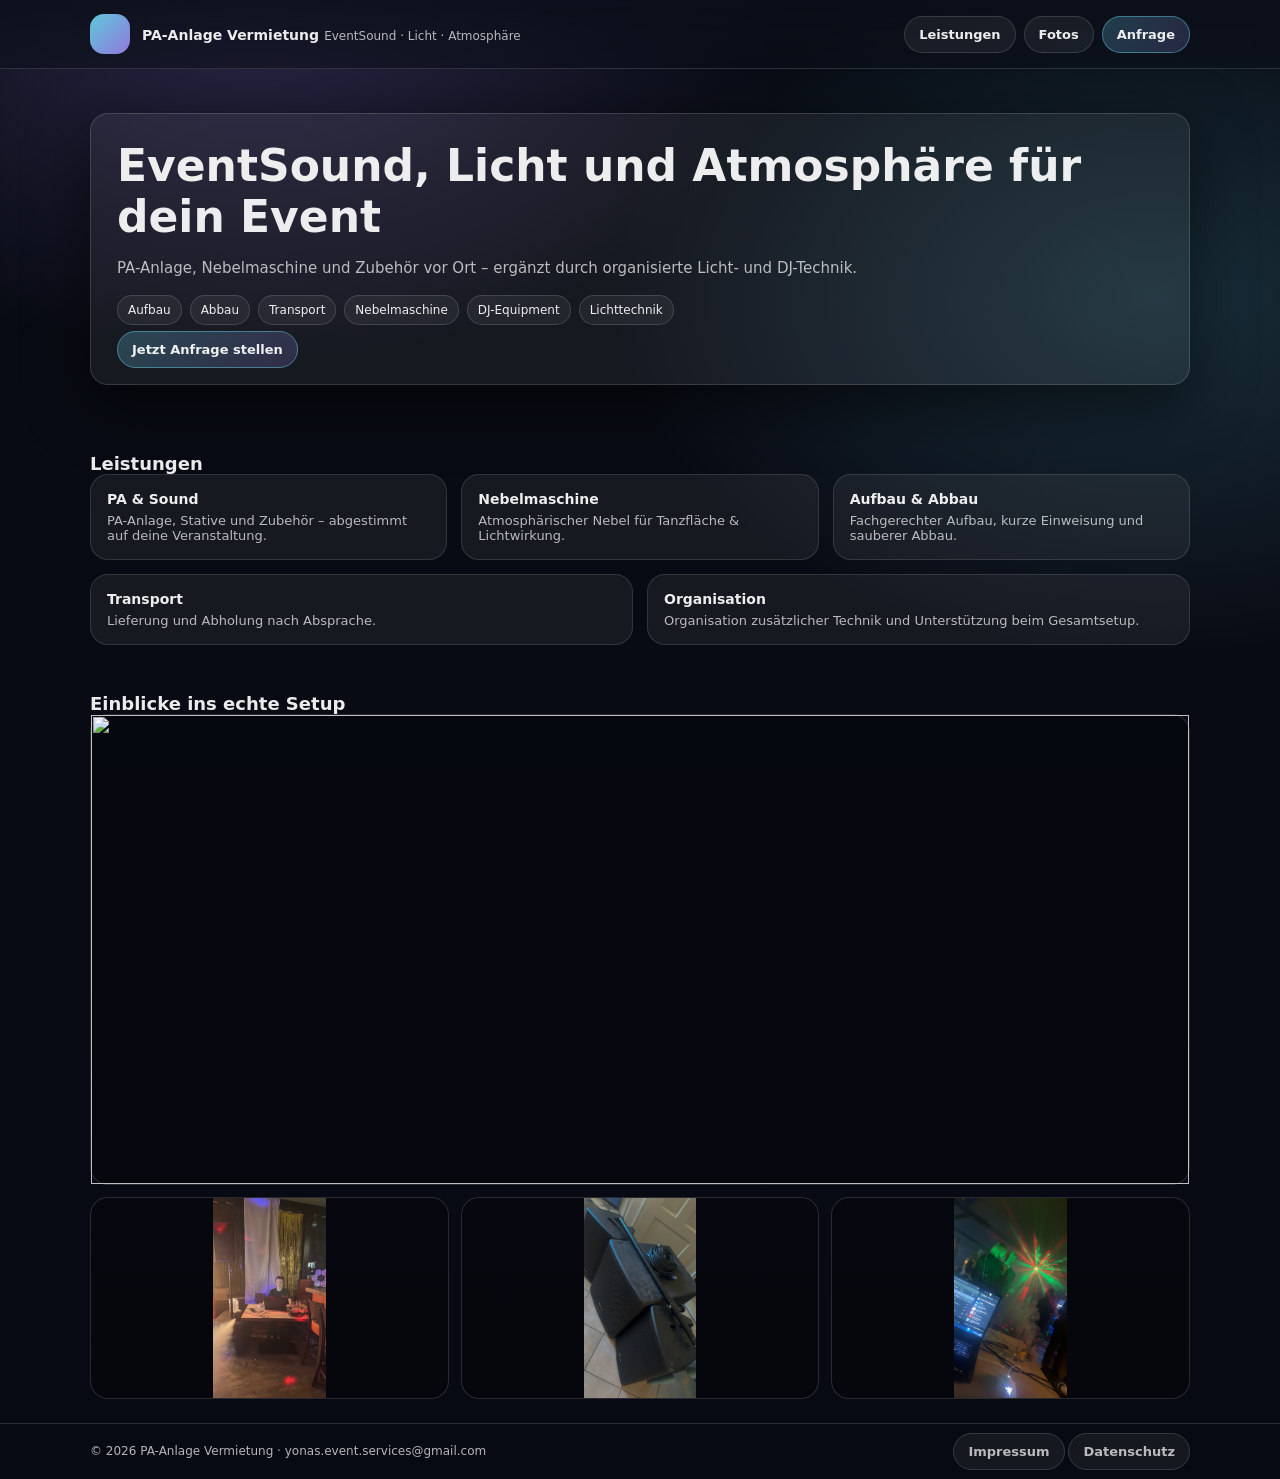
==== index.html @ 24d3dfc4 "Update index.html" ====
<!doctype html>
<html lang="de">
<head>
  <meta charset="utf-8" />
  <meta name="viewport" content="width=device-width,initial-scale=1" />
  <title>PA-Anlage Vermietung – EventSound, Licht & Atmosphäre</title>
  <meta name="description" content="EventSound, Licht und Atmosphäre für dein Event – PA-Anlage, Nebelmaschine und organisierte Eventtechnik." />

  <style>
    :root{
      --bg:#0b0f19;
      --card:rgba(255,255,255,.06);
      --line:rgba(255,255,255,.14);
      --text:rgba(255,255,255,.92);
      --muted:rgba(255,255,255,.70);
      --shadow:0 18px 60px rgba(0,0,0,.55);
      --radius:18px;
      --max:1100px;
      --accent1: rgba(110,231,255,.85);
      --accent2: rgba(167,139,250,.85);
    }

    *{box-sizing:border-box}
    body{
      margin:0;
      font-family:system-ui,-apple-system,Segoe UI,Roboto,Arial,sans-serif;
      color:var(--text);
      background:
        radial-gradient(900px 600px at 20% 0%, rgba(167,139,250,0.22), transparent 60%),
        radial-gradient(900px 600px at 90% 20%, rgba(110,231,255,0.16), transparent 60%),
        linear-gradient(180deg,#070a12 0%,#090b14 45%,#070a12 100%);
    }

    a{text-decoration:none;color:inherit}
    .container{width:min(var(--max),calc(100% - 32px));margin:0 auto;}

    /* Topbar */
    .topbar{
      position:sticky;top:0;z-index:10;
      backdrop-filter:blur(12px);
      background:linear-gradient(180deg, rgba(11,15,25,.85), rgba(11,15,25,.55));
      border-bottom:1px solid var(--line);
    }
    .topbar-inner{
      display:flex;justify-content:space-between;align-items:center;
      padding:14px 0;gap:14px;flex-wrap:wrap;
    }
    .brand{display:flex;gap:12px;align-items:center;}
    .logo{
      width:40px;height:40px;border-radius:14px;
      background:linear-gradient(135deg,var(--accent1),var(--accent2));
    }
    .brand-text strong{font-size:14px}
    .brand-text span{font-size:12px;color:var(--muted)}

    .nav{display:flex;gap:8px;flex-wrap:wrap;}
    .btn{
      border:1px solid rgba(255,255,255,.14);
      background:rgba(255,255,255,.06);
      padding:10px 14px;
      border-radius:999px;
      font-size:13px;
      font-weight:700;
      cursor:pointer;
    }
    .btn.primary{
      border-color:rgba(110,231,255,.4);
      background:linear-gradient(135deg, rgba(110,231,255,.22), rgba(167,139,250,.18));
    }

    .card{
      background:var(--card);
      border:1px solid var(--line);
      border-radius:var(--radius);
      box-shadow:var(--shadow);
    }

    main{padding:44px 0}
    .hero-main{position:relative;padding:26px;overflow:hidden;}
    .hero-bg{
      position:absolute;inset:0;
      background:
        linear-gradient(180deg, rgba(11,15,25,.9), rgba(11,15,25,.6)),
        url("OBE1932C-0DE1-4BE8-8DF1-8DE4AC5A457.png");
      background-size:cover;
      background-position:center;
    }
    .hero-main > *{position:relative}

    h1{margin:0 0 10px;font-size:clamp(28px,4vw,44px)}
    .lead{color:var(--muted);font-size:15px;line-height:1.5}

    .pills{display:flex;gap:8px;flex-wrap:wrap;margin:14px 0}
    .pill{
      font-size:12px;
      padding:7px 10px;
      border-radius:999px;
      border:1px solid rgba(255,255,255,.14);
      background:rgba(255,255,255,.06);
    }

    section{padding:24px 0}
    .section-title h2{margin:0;font-size:18px}

    .grid{display:grid;grid-template-columns:repeat(12,1fr);gap:14px}
    .col-4{grid-column:span 4}
    .col-6{grid-column:span 6}
    @media(max-width:900px){.col-4,.col-6{grid-column:span 12}}

    .feature{
      padding:16px;
      border-radius:var(--radius);
      border:1px solid rgba(255,255,255,.12);
      background:rgba(255,255,255,.06);
    }
    .feature h3{margin:0 0 6px;font-size:14px}
    .feature p{margin:0;color:var(--muted);font-size:13px}

    /* Galerie */
    .gallery{display:grid;grid-template-columns:repeat(12,1fr);gap:12px}
    .g-hero{grid-column:span 12}
    .g-small{grid-column:span 4}
    @media(max-width:900px){.g-hero,.g-small{grid-column:span 12}}

    .img-frame{
      aspect-ratio:16/9;
      background:rgba(0,0,0,.25);
      display:flex;align-items:center;justify-content:center;
      border-radius:var(--radius);
      border:1px solid rgba(255,255,255,.14);
    }
    .g-hero .img-frame{aspect-ratio:21/9}

    img{width:100%;height:100%;object-fit:contain}

    footer{
      border-top:1px solid var(--line);
      padding:20px 0;
      font-size:12px;
      color:var(--muted);
    }
    .foot{
      display:flex;justify-content:space-between;gap:12px;flex-wrap:wrap;
    }
  </style>
</head>

<body>

<div class="topbar">
  <div class="container">
    <div class="topbar-inner">
      <div class="brand">
        <div class="logo"></div>
        <div class="brand-text">
          <strong>PA-Anlage Vermietung</strong>
          <span>EventSound · Licht · Atmosphäre</span>
        </div>
      </div>
      <div class="nav">
        <a class="btn" href="#leistungen">Leistungen</a>
        <a class="btn" href="#bilder">Fotos</a>
        <a class="btn primary" href="anfrage.html">Anfrage</a>
      </div>
    </div>
  </div>
</div>

<main>
  <div class="container">
    <div class="card hero-main">
      <div class="hero-bg"></div>
      <h1>EventSound, Licht und Atmosphäre für dein Event</h1>
      <p class="lead">
        PA-Anlage, Nebelmaschine und Zubehör vor Ort – ergänzt durch organisierte Licht- und DJ-Technik.
      </p>

      <div class="pills">
        <div class="pill">Aufbau</div>
        <div class="pill">Abbau</div>
        <div class="pill">Transport</div>
        <div class="pill">Nebelmaschine</div>
        <div class="pill">DJ-Equipment</div>
        <div class="pill">Lichttechnik</div>
      </div>

      <a class="btn primary" href="anfrage.html">Jetzt Anfrage stellen</a>
    </div>
  </div>
</main>

<section id="leistungen">
  <div class="container">
    <div class="section-title"><h2>Leistungen</h2></div>
    <div class="grid">
      <div class="feature col-4"><h3>PA & Sound</h3><p>PA-Anlage, Stative und Zubehör – abgestimmt auf deine Veranstaltung.</p></div>
      <div class="feature col-4"><h3>Nebelmaschine</h3><p>Atmosphärischer Nebel für Tanzfläche & Lichtwirkung.</p></div>
      <div class="feature col-4"><h3>Aufbau & Abbau</h3><p>Fachgerechter Aufbau, kurze Einweisung und sauberer Abbau.</p></div>
      <div class="feature col-6"><h3>Transport</h3><p>Lieferung und Abholung nach Absprache.</p></div>
      <div class="feature col-6"><h3>Organisation</h3><p>Organisation zusätzlicher Technik und Unterstützung beim Gesamtsetup.</p></div>
    </div>
  </div>
</section>

<section id="bilder">
  <div class="container">
    <div class="section-title"><h2>Einblicke ins echte Setup</h2></div>
    <div class="gallery">
      <div class="g-hero"><div class="img-frame"><img src="OBE1932C-0DE1-4BE8-8DF1-8DE4AC5A457.png"></div></div>
      <div class="g-small"><div class="img-frame"><img src="IMG_0864.jpeg"></div></div>
      <div class="g-small"><div class="img-frame"><img src="IMG_0818.jpeg"></div></div>
      <div class="g-small"><div class="img-frame"><img src="IMG_0853.jpeg"></div></div>
    </div>
  </div>
</section>

<footer>
  <div class="container foot">
    <div>© <script>document.write(new Date().getFullYear())</script> PA-Anlage Vermietung · yonas.event.services@gmail.com</div>
    <div>
      <a class="btn" href="impressum.html">Impressum</a>
      <a class="btn" href="datenschutz.html">Datenschutz</a>
    </div>
  </div>
</footer>

</body>
</html>
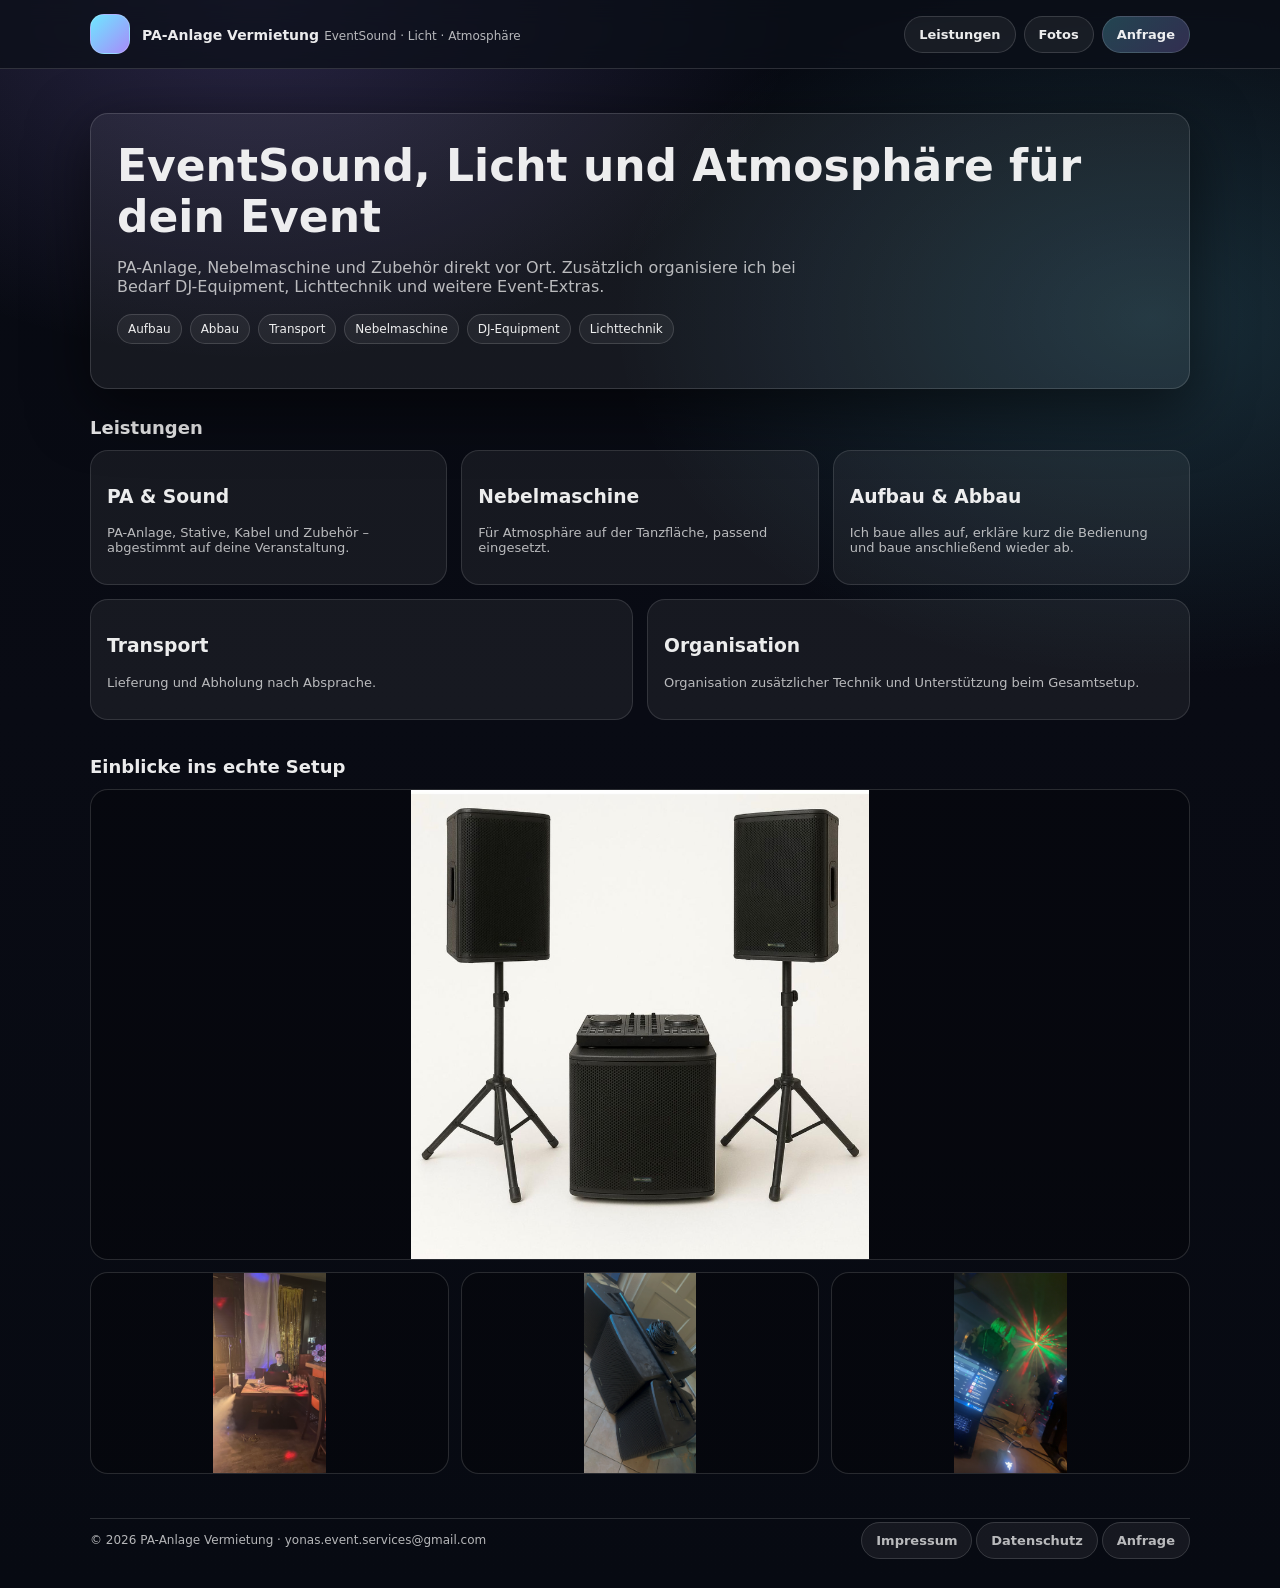
==== commit 7fc844db: "Update index.html" ====
--- a/index.html
+++ b/index.html
@@ -4,11 +4,10 @@
   <meta charset="utf-8" />
   <meta name="viewport" content="width=device-width,initial-scale=1" />
   <title>PA-Anlage Vermietung – EventSound, Licht & Atmosphäre</title>
-  <meta name="description" content="EventSound, Licht und Atmosphäre für dein Event – PA-Anlage, Nebelmaschine und organisierte Eventtechnik." />
+  <meta name="description" content="EventSound, Licht und Atmosphäre für dein Event – PA-Anlage, Nebelmaschine und organisierte Event-Technik." />
 
   <style>
     :root{
-      --bg:#0b0f19;
       --card:rgba(255,255,255,.06);
       --line:rgba(255,255,255,.14);
       --text:rgba(255,255,255,.92);
@@ -16,8 +15,6 @@
       --shadow:0 18px 60px rgba(0,0,0,.55);
       --radius:18px;
       --max:1100px;
-      --accent1: rgba(110,231,255,.85);
-      --accent2: rgba(167,139,250,.85);
     }
 
     *{box-sizing:border-box}
@@ -31,41 +28,40 @@
         linear-gradient(180deg,#070a12 0%,#090b14 45%,#070a12 100%);
     }
 
-    a{text-decoration:none;color:inherit}
-    .container{width:min(var(--max),calc(100% - 32px));margin:0 auto;}
+    a{color:inherit;text-decoration:none}
+    .container{width:min(var(--max), calc(100% - 32px)); margin:0 auto;}
 
     /* Topbar */
     .topbar{
-      position:sticky;top:0;z-index:10;
+      position:sticky; top:0; z-index:20;
       backdrop-filter:blur(12px);
-      background:linear-gradient(180deg, rgba(11,15,25,.85), rgba(11,15,25,.55));
+      background:rgba(11,15,25,.75);
       border-bottom:1px solid var(--line);
     }
     .topbar-inner{
-      display:flex;justify-content:space-between;align-items:center;
-      padding:14px 0;gap:14px;flex-wrap:wrap;
-    }
-    .brand{display:flex;gap:12px;align-items:center;}
+      display:flex; justify-content:space-between; align-items:center;
+      padding:14px 0; gap:14px; flex-wrap:wrap;
+    }
+    .brand{display:flex; gap:12px; align-items:center;}
     .logo{
-      width:40px;height:40px;border-radius:14px;
-      background:linear-gradient(135deg,var(--accent1),var(--accent2));
+      width:40px; height:40px; border-radius:14px;
+      background:linear-gradient(135deg,#6ee7ff,#a78bfa);
+      border:1px solid rgba(255,255,255,.2);
     }
     .brand-text strong{font-size:14px}
     .brand-text span{font-size:12px;color:var(--muted)}
 
-    .nav{display:flex;gap:8px;flex-wrap:wrap;}
+    .nav{display:flex; gap:8px; flex-wrap:wrap;}
     .btn{
+      padding:10px 14px;
+      border-radius:999px;
       border:1px solid rgba(255,255,255,.14);
       background:rgba(255,255,255,.06);
-      padding:10px 14px;
-      border-radius:999px;
+      font-weight:700;
       font-size:13px;
-      font-weight:700;
-      cursor:pointer;
     }
     .btn.primary{
-      border-color:rgba(110,231,255,.4);
-      background:linear-gradient(135deg, rgba(110,231,255,.22), rgba(167,139,250,.18));
+      background:linear-gradient(135deg,rgba(110,231,255,.25),rgba(167,139,250,.25));
     }
 
     .card{
@@ -75,22 +71,23 @@
       box-shadow:var(--shadow);
     }
 
-    main{padding:44px 0}
-    .hero-main{position:relative;padding:26px;overflow:hidden;}
+    /* Hero */
+    main{padding:44px 0 10px}
+    .hero{padding:26px; position:relative; overflow:hidden;}
     .hero-bg{
-      position:absolute;inset:0;
+      position:absolute; inset:0;
       background:
-        linear-gradient(180deg, rgba(11,15,25,.9), rgba(11,15,25,.6)),
-        url("OBE1932C-0DE1-4BE8-8DF1-8DE4AC5A457.png");
+        linear-gradient(180deg,rgba(11,15,25,.9),rgba(11,15,25,.65)),
+        url("mainfoto.jpeg");
       background-size:cover;
       background-position:center;
     }
-    .hero-main > *{position:relative}
-
-    h1{margin:0 0 10px;font-size:clamp(28px,4vw,44px)}
-    .lead{color:var(--muted);font-size:15px;line-height:1.5}
-
-    .pills{display:flex;gap:8px;flex-wrap:wrap;margin:14px 0}
+    .hero > *{position:relative}
+
+    h1{margin:0 0 12px; font-size:clamp(28px,4vw,44px)}
+    .lead{color:var(--muted); max-width:700px}
+
+    .pills{display:flex; flex-wrap:wrap; gap:8px; margin:18px 0}
     .pill{
       font-size:12px;
       padding:7px 10px;
@@ -99,13 +96,16 @@
       background:rgba(255,255,255,.06);
     }
 
-    section{padding:24px 0}
-    .section-title h2{margin:0;font-size:18px}
-
-    .grid{display:grid;grid-template-columns:repeat(12,1fr);gap:14px}
+    /* Leistungen */
+    section{padding:18px 0}
+    .section-title h2{margin:0 0 12px; font-size:18px}
+
+    .grid{display:grid; grid-template-columns:repeat(12,1fr); gap:14px}
     .col-4{grid-column:span 4}
     .col-6{grid-column:span 6}
-    @media(max-width:900px){.col-4,.col-6{grid-column:span 12}}
+    @media(max-width:900px){
+      .col-4,.col-6{grid-column:span 12}
+    }
 
     .feature{
       padding:16px;
@@ -113,34 +113,45 @@
       border:1px solid rgba(255,255,255,.12);
       background:rgba(255,255,255,.06);
     }
-    .feature h3{margin:0 0 6px;font-size:14px}
-    .feature p{margin:0;color:var(--muted);font-size:13px}
+    .feature p{color:var(--muted); font-size:13px}
 
     /* Galerie */
-    .gallery{display:grid;grid-template-columns:repeat(12,1fr);gap:12px}
+    .gallery{
+      display:grid;
+      grid-template-columns:repeat(12,1fr);
+      gap:12px;
+    }
     .g-hero{grid-column:span 12}
     .g-small{grid-column:span 4}
-    @media(max-width:900px){.g-hero,.g-small{grid-column:span 12}}
+    @media(max-width:900px){
+      .g-hero,.g-small{grid-column:span 12}
+    }
 
     .img-frame{
       aspect-ratio:16/9;
       background:rgba(0,0,0,.25);
-      display:flex;align-items:center;justify-content:center;
+      display:flex; align-items:center; justify-content:center;
       border-radius:var(--radius);
+      overflow:hidden;
       border:1px solid rgba(255,255,255,.14);
     }
     .g-hero .img-frame{aspect-ratio:21/9}
 
-    img{width:100%;height:100%;object-fit:contain}
+    img{
+      width:100%; height:100%;
+      object-fit:contain;
+    }
 
     footer{
-      border-top:1px solid var(--line);
-      padding:20px 0;
+      padding:26px 0 40px;
       font-size:12px;
       color:var(--muted);
     }
-    .foot{
-      display:flex;justify-content:space-between;gap:12px;flex-wrap:wrap;
+    footer .foot{
+      display:flex; justify-content:space-between; flex-wrap:wrap;
+      border-top:1px solid var(--line);
+      padding-top:14px;
+      gap:12px;
     }
   </style>
 </head>
@@ -168,11 +179,13 @@
 
 <main>
   <div class="container">
-    <div class="card hero-main">
+    <div class="card hero">
       <div class="hero-bg"></div>
+
       <h1>EventSound, Licht und Atmosphäre für dein Event</h1>
       <p class="lead">
-        PA-Anlage, Nebelmaschine und Zubehör vor Ort – ergänzt durch organisierte Licht- und DJ-Technik.
+        PA-Anlage, Nebelmaschine und Zubehör direkt vor Ort.
+        Zusätzlich organisiere ich bei Bedarf DJ-Equipment, Lichttechnik und weitere Event-Extras.
       </p>
 
       <div class="pills">
@@ -183,8 +196,6 @@
         <div class="pill">DJ-Equipment</div>
         <div class="pill">Lichttechnik</div>
       </div>
-
-      <a class="btn primary" href="anfrage.html">Jetzt Anfrage stellen</a>
     </div>
   </div>
 </main>
@@ -193,11 +204,26 @@
   <div class="container">
     <div class="section-title"><h2>Leistungen</h2></div>
     <div class="grid">
-      <div class="feature col-4"><h3>PA & Sound</h3><p>PA-Anlage, Stative und Zubehör – abgestimmt auf deine Veranstaltung.</p></div>
-      <div class="feature col-4"><h3>Nebelmaschine</h3><p>Atmosphärischer Nebel für Tanzfläche & Lichtwirkung.</p></div>
-      <div class="feature col-4"><h3>Aufbau & Abbau</h3><p>Fachgerechter Aufbau, kurze Einweisung und sauberer Abbau.</p></div>
-      <div class="feature col-6"><h3>Transport</h3><p>Lieferung und Abholung nach Absprache.</p></div>
-      <div class="feature col-6"><h3>Organisation</h3><p>Organisation zusätzlicher Technik und Unterstützung beim Gesamtsetup.</p></div>
+      <div class="feature col-4">
+        <h3>PA & Sound</h3>
+        <p>PA-Anlage, Stative, Kabel und Zubehör – abgestimmt auf deine Veranstaltung.</p>
+      </div>
+      <div class="feature col-4">
+        <h3>Nebelmaschine</h3>
+        <p>Für Atmosphäre auf der Tanzfläche, passend eingesetzt.</p>
+      </div>
+      <div class="feature col-4">
+        <h3>Aufbau & Abbau</h3>
+        <p>Ich baue alles auf, erkläre kurz die Bedienung und baue anschließend wieder ab.</p>
+      </div>
+      <div class="feature col-6">
+        <h3>Transport</h3>
+        <p>Lieferung und Abholung nach Absprache.</p>
+      </div>
+      <div class="feature col-6">
+        <h3>Organisation</h3>
+        <p>Organisation zusätzlicher Technik und Unterstützung beim Gesamtsetup.</p>
+      </div>
     </div>
   </div>
 </section>
@@ -205,8 +231,14 @@
 <section id="bilder">
   <div class="container">
     <div class="section-title"><h2>Einblicke ins echte Setup</h2></div>
+
     <div class="gallery">
-      <div class="g-hero"><div class="img-frame"><img src="OBE1932C-0DE1-4BE8-8DF1-8DE4AC5A457.png"></div></div>
+      <div class="g-hero">
+        <div class="img-frame">
+          <img src="mainfoto.jpeg" alt="PA-Anlage Hauptfoto">
+        </div>
+      </div>
+
       <div class="g-small"><div class="img-frame"><img src="IMG_0864.jpeg"></div></div>
       <div class="g-small"><div class="img-frame"><img src="IMG_0818.jpeg"></div></div>
       <div class="g-small"><div class="img-frame"><img src="IMG_0853.jpeg"></div></div>
@@ -215,11 +247,17 @@
 </section>
 
 <footer>
-  <div class="container foot">
-    <div>© <script>document.write(new Date().getFullYear())</script> PA-Anlage Vermietung · yonas.event.services@gmail.com</div>
-    <div>
-      <a class="btn" href="impressum.html">Impressum</a>
-      <a class="btn" href="datenschutz.html">Datenschutz</a>
+  <div class="container">
+    <div class="foot">
+      <div>
+        © <script>document.write(new Date().getFullYear());</script> PA-Anlage Vermietung ·
+        yonas.event.services@gmail.com
+      </div>
+      <div>
+        <a class="btn" href="impressum.html">Impressum</a>
+        <a class="btn" href="datenschutz.html">Datenschutz</a>
+        <a class="btn" href="anfrage.html">Anfrage</a>
+      </div>
     </div>
   </div>
 </footer>
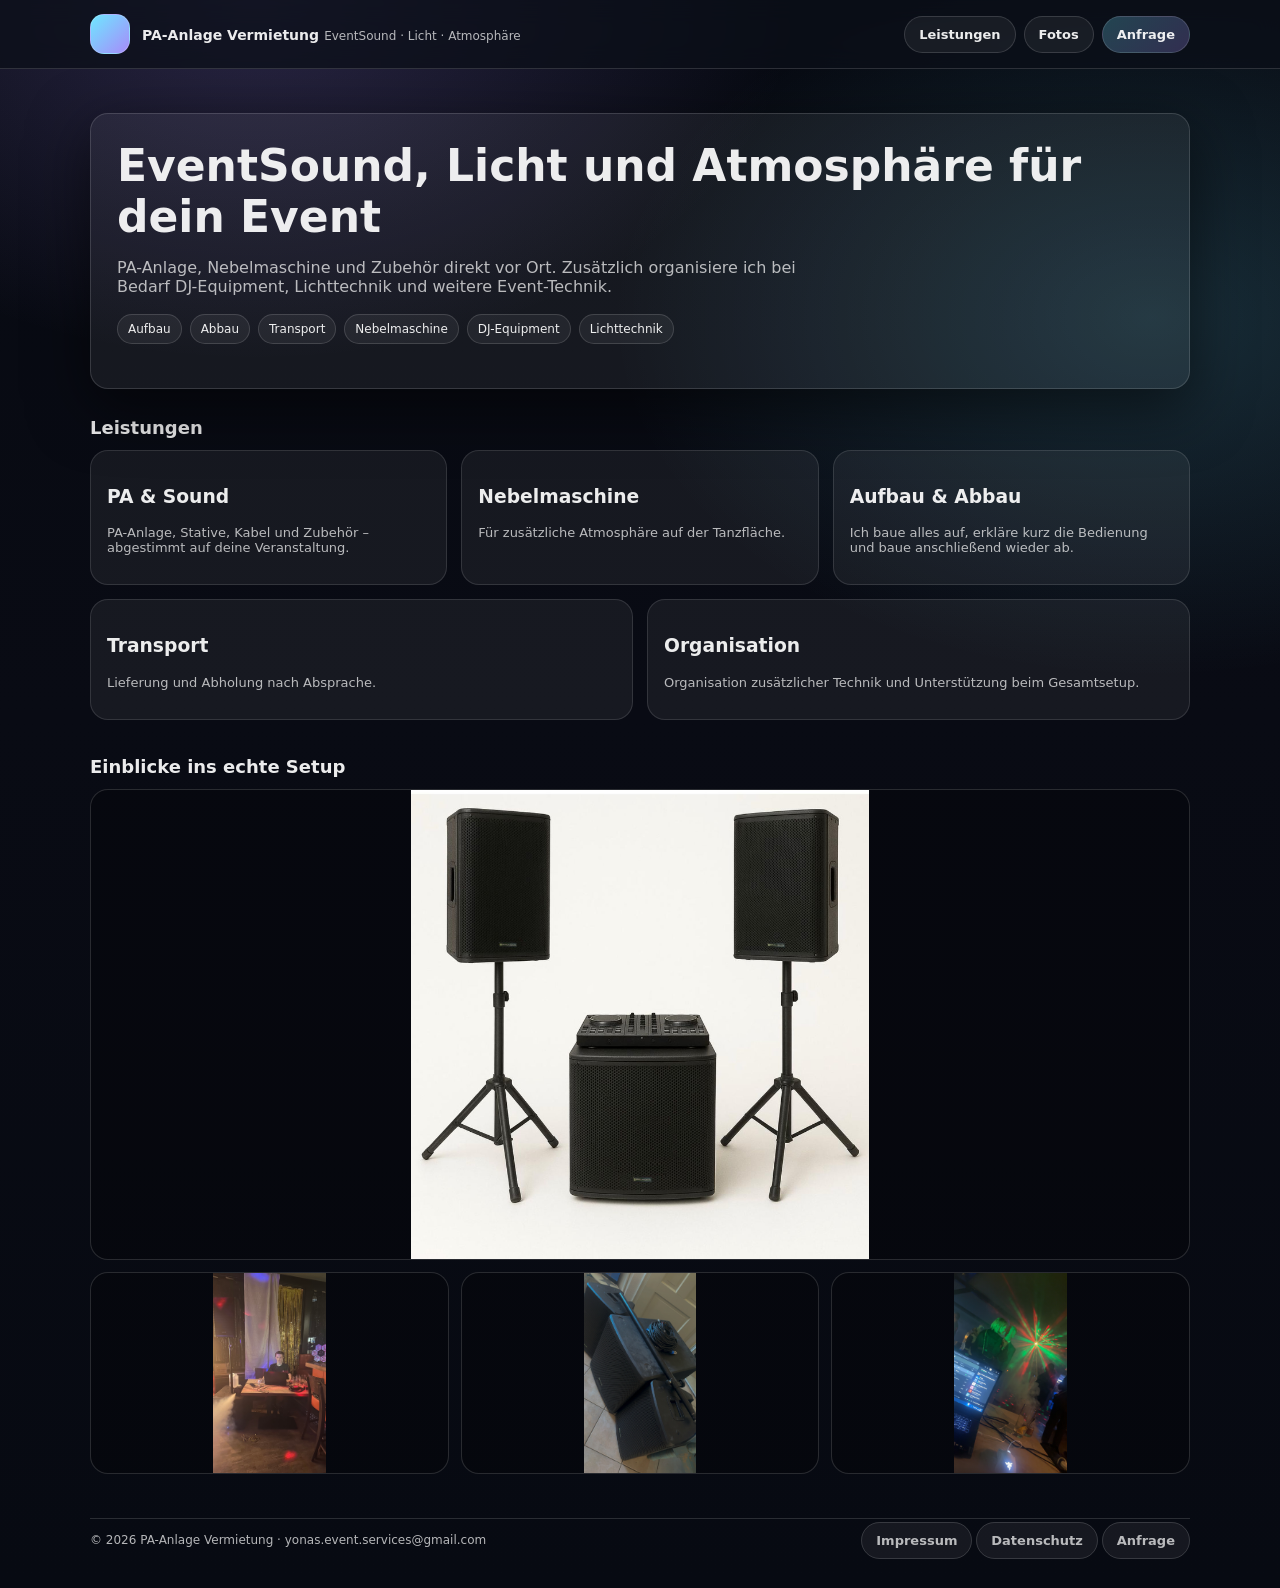
==== commit de7f3ece: "Update index.html" ====
--- a/index.html
+++ b/index.html
@@ -3,8 +3,21 @@
 <head>
   <meta charset="utf-8" />
   <meta name="viewport" content="width=device-width,initial-scale=1" />
+
   <title>PA-Anlage Vermietung – EventSound, Licht & Atmosphäre</title>
   <meta name="description" content="EventSound, Licht und Atmosphäre für dein Event – PA-Anlage, Nebelmaschine und organisierte Event-Technik." />
+
+  <!-- Plausible Analytics (privacy-friendly) -->
+  <script async src="https://plausible.io/js/pa-WQyN64T12TYpr5uxvNVIp.js"></script>
+  <script>
+    window.plausible = window.plausible || function () {
+      (plausible.q = plausible.q || []).push(arguments)
+    };
+    plausible.init = plausible.init || function (i) {
+      plausible.o = i || {}
+    };
+    plausible.init();
+  </script>
 
   <style>
     :root{
@@ -85,7 +98,7 @@
     .hero > *{position:relative}
 
     h1{margin:0 0 12px; font-size:clamp(28px,4vw,44px)}
-    .lead{color:var(--muted); max-width:700px}
+    .lead{color:var(--muted); max-width:720px}
 
     .pills{display:flex; flex-wrap:wrap; gap:8px; margin:18px 0}
     .pill{
@@ -96,7 +109,6 @@
       background:rgba(255,255,255,.06);
     }
 
-    /* Leistungen */
     section{padding:18px 0}
     .section-title h2{margin:0 0 12px; font-size:18px}
 
@@ -137,10 +149,7 @@
     }
     .g-hero .img-frame{aspect-ratio:21/9}
 
-    img{
-      width:100%; height:100%;
-      object-fit:contain;
-    }
+    img{width:100%; height:100%; object-fit:contain}
 
     footer{
       padding:26px 0 40px;
@@ -185,7 +194,7 @@
       <h1>EventSound, Licht und Atmosphäre für dein Event</h1>
       <p class="lead">
         PA-Anlage, Nebelmaschine und Zubehör direkt vor Ort.
-        Zusätzlich organisiere ich bei Bedarf DJ-Equipment, Lichttechnik und weitere Event-Extras.
+        Zusätzlich organisiere ich bei Bedarf DJ-Equipment, Lichttechnik und weitere Event-Technik.
       </p>
 
       <div class="pills">
@@ -210,7 +219,7 @@
       </div>
       <div class="feature col-4">
         <h3>Nebelmaschine</h3>
-        <p>Für Atmosphäre auf der Tanzfläche, passend eingesetzt.</p>
+        <p>Für zusätzliche Atmosphäre auf der Tanzfläche.</p>
       </div>
       <div class="feature col-4">
         <h3>Aufbau & Abbau</h3>
@@ -231,17 +240,11 @@
 <section id="bilder">
   <div class="container">
     <div class="section-title"><h2>Einblicke ins echte Setup</h2></div>
-
     <div class="gallery">
-      <div class="g-hero">
-        <div class="img-frame">
-          <img src="mainfoto.jpeg" alt="PA-Anlage Hauptfoto">
-        </div>
-      </div>
-
-      <div class="g-small"><div class="img-frame"><img src="IMG_0864.jpeg"></div></div>
-      <div class="g-small"><div class="img-frame"><img src="IMG_0818.jpeg"></div></div>
-      <div class="g-small"><div class="img-frame"><img src="IMG_0853.jpeg"></div></div>
+      <div class="g-hero"><div class="img-frame"><img src="mainfoto.jpeg" alt=""></div></div>
+      <div class="g-small"><div class="img-frame"><img src="IMG_0864.jpeg" alt=""></div></div>
+      <div class="g-small"><div class="img-frame"><img src="IMG_0818.jpeg" alt=""></div></div>
+      <div class="g-small"><div class="img-frame"><img src="IMG_0853.jpeg" alt=""></div></div>
     </div>
   </div>
 </section>
@@ -249,10 +252,7 @@
 <footer>
   <div class="container">
     <div class="foot">
-      <div>
-        © <script>document.write(new Date().getFullYear());</script> PA-Anlage Vermietung ·
-        yonas.event.services@gmail.com
-      </div>
+      <div>© <script>document.write(new Date().getFullYear());</script> PA-Anlage Vermietung · yonas.event.services@gmail.com</div>
       <div>
         <a class="btn" href="impressum.html">Impressum</a>
         <a class="btn" href="datenschutz.html">Datenschutz</a>
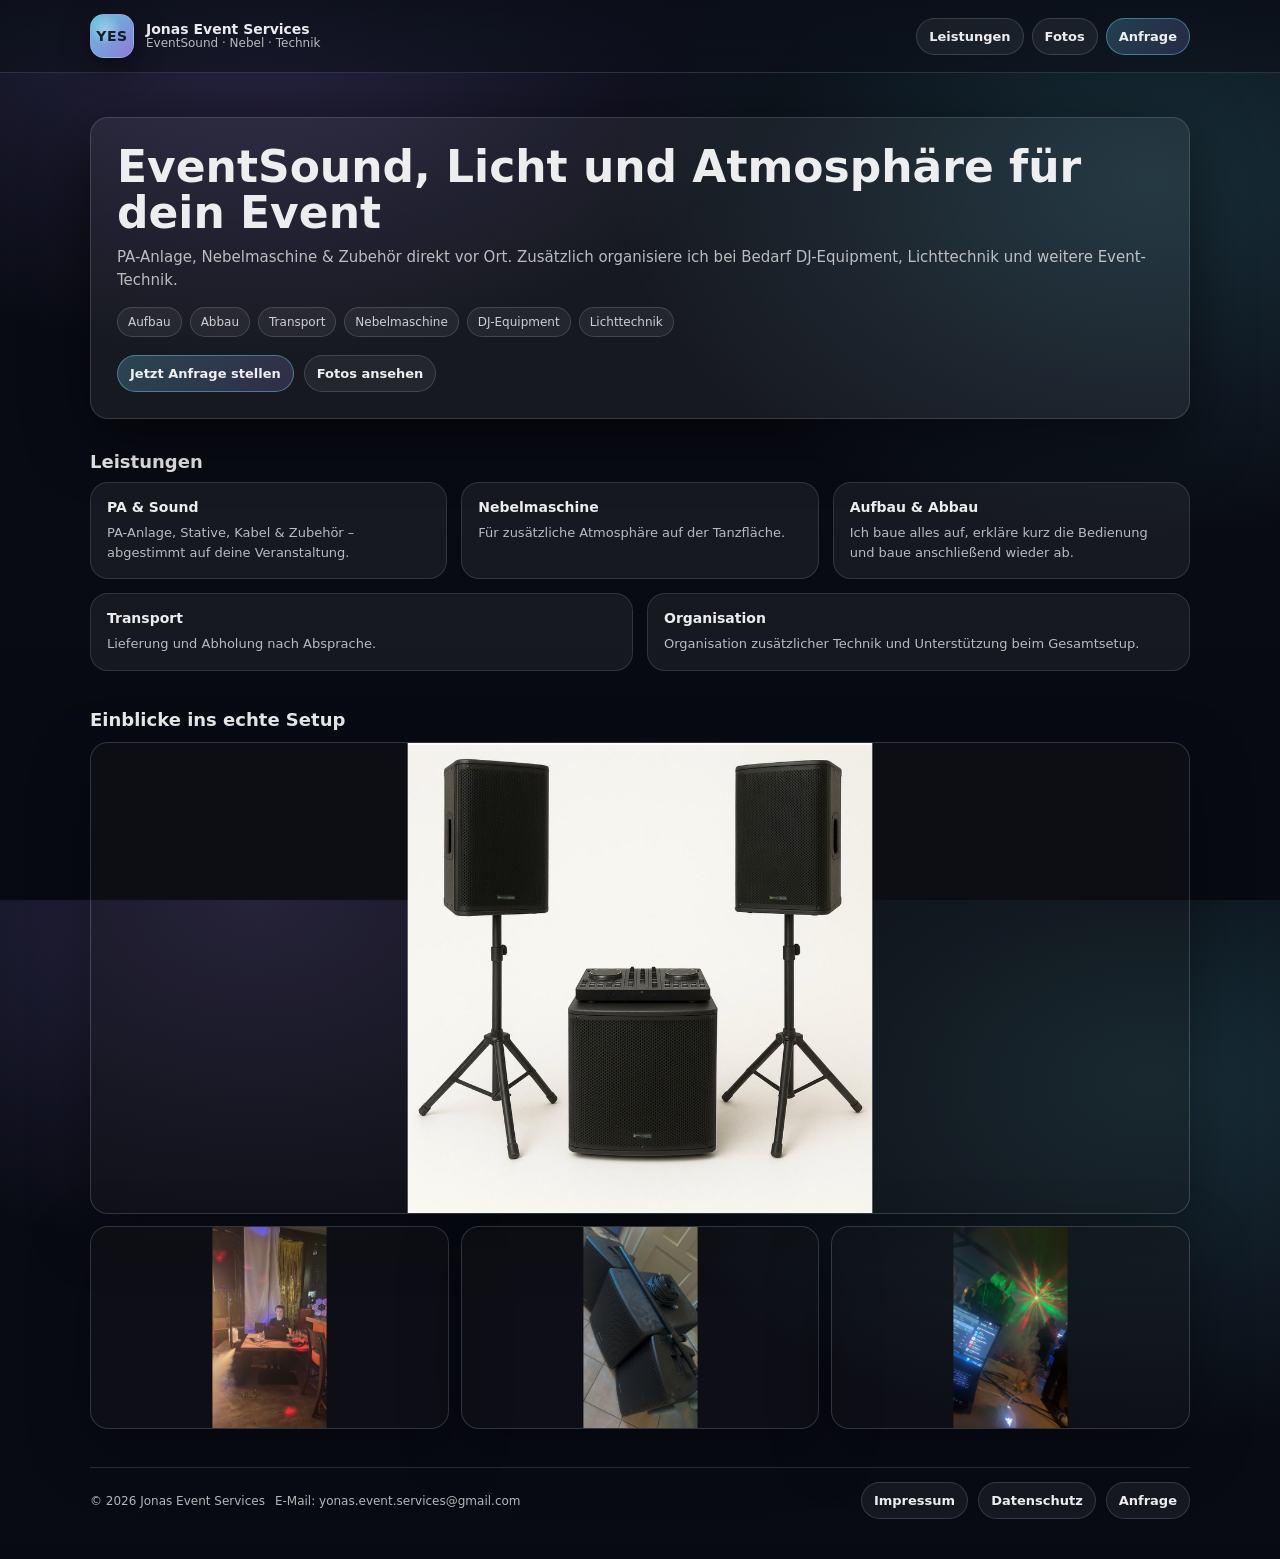
==== commit bd236913: "Update index.html" ====
--- a/index.html
+++ b/index.html
@@ -3,24 +3,15 @@
 <head>
   <meta charset="utf-8" />
   <meta name="viewport" content="width=device-width,initial-scale=1" />
-
   <title>PA-Anlage Vermietung – EventSound, Licht & Atmosphäre</title>
-  <meta name="description" content="EventSound, Licht und Atmosphäre für dein Event – PA-Anlage, Nebelmaschine und organisierte Event-Technik." />
-
-  <!-- Plausible Analytics (privacy-friendly) -->
+  <meta name="description" content="EventSound, Licht und Atmosphäre für dein Event – mit PA, Nebelmaschine und organisierter Event-Technik." />
+
+  <!-- Plausible Analytics -->
   <script async src="https://plausible.io/js/pa-WQyN64T12TYpr5uxvNVIp.js"></script>
-  <script>
-    window.plausible = window.plausible || function () {
-      (plausible.q = plausible.q || []).push(arguments)
-    };
-    plausible.init = plausible.init || function (i) {
-      plausible.o = i || {}
-    };
-    plausible.init();
-  </script>
 
   <style>
     :root{
+      --bg:#0b0f19;
       --card:rgba(255,255,255,.06);
       --line:rgba(255,255,255,.14);
       --text:rgba(255,255,255,.92);
@@ -28,9 +19,13 @@
       --shadow:0 18px 60px rgba(0,0,0,.55);
       --radius:18px;
       --max:1100px;
+
+      --accent1: rgba(110,231,255,.85);
+      --accent2: rgba(167,139,250,.85);
     }
 
     *{box-sizing:border-box}
+    html,body{height:100%}
     body{
       margin:0;
       font-family:system-ui,-apple-system,Segoe UI,Roboto,Arial,sans-serif;
@@ -39,6 +34,7 @@
         radial-gradient(900px 600px at 20% 0%, rgba(167,139,250,0.22), transparent 60%),
         radial-gradient(900px 600px at 90% 20%, rgba(110,231,255,0.16), transparent 60%),
         linear-gradient(180deg,#070a12 0%,#090b14 45%,#070a12 100%);
+      overflow-x:hidden;
     }
 
     a{color:inherit;text-decoration:none}
@@ -48,35 +44,67 @@
     .topbar{
       position:sticky; top:0; z-index:20;
       backdrop-filter:blur(12px);
-      background:rgba(11,15,25,.75);
+      background:linear-gradient(180deg, rgba(11,15,25,.85), rgba(11,15,25,.55));
       border-bottom:1px solid var(--line);
     }
     .topbar-inner{
-      display:flex; justify-content:space-between; align-items:center;
+      display:flex; align-items:center; justify-content:space-between;
       padding:14px 0; gap:14px; flex-wrap:wrap;
     }
-    .brand{display:flex; gap:12px; align-items:center;}
+    .brand{display:flex; align-items:center; gap:12px;}
+
+    /* ✅ FIX: Logo zeigt jetzt YES statt „leerer Klotz“ */
     .logo{
-      width:40px; height:40px; border-radius:14px;
-      background:linear-gradient(135deg,#6ee7ff,#a78bfa);
-      border:1px solid rgba(255,255,255,.2);
-    }
+      width:44px;
+      height:44px;
+      border-radius:14px;
+      background:
+        radial-gradient(circle at 35% 35%, rgba(255,255,255,.35), transparent 40%),
+        linear-gradient(135deg, var(--accent1), var(--accent2));
+      box-shadow:0 10px 30px rgba(0,0,0,.45);
+      border:1px solid rgba(255,255,255,.15);
+      display:flex;
+      align-items:center;
+      justify-content:center;
+      font-weight:900;
+      letter-spacing:.5px;
+      color:rgba(10,14,22,.90);
+      font-size:14px;
+      user-select:none;
+    }
+
+    .brand-text{display:grid;line-height:1.15}
     .brand-text strong{font-size:14px}
     .brand-text span{font-size:12px;color:var(--muted)}
 
-    .nav{display:flex; gap:8px; flex-wrap:wrap;}
+    .nav{display:flex; gap:8px; align-items:center; flex-wrap:wrap;}
     .btn{
-      padding:10px 14px;
-      border-radius:999px;
+      appearance:none;
       border:1px solid rgba(255,255,255,.14);
       background:rgba(255,255,255,.06);
+      color:var(--text);
+      padding:10px 12px;
+      border-radius:999px;
+      cursor:pointer;
       font-weight:700;
       font-size:13px;
+      display:inline-flex;
+      align-items:center;
+      gap:8px;
+      white-space:nowrap;
+      transition:transform .15s ease, background .15s ease, border-color .15s ease;
+    }
+    .btn:hover{
+      transform:translateY(-1px);
+      background:rgba(255,255,255,.10);
+      border-color:rgba(255,255,255,.20);
     }
     .btn.primary{
-      background:linear-gradient(135deg,rgba(110,231,255,.25),rgba(167,139,250,.25));
-    }
-
+      border:1px solid rgba(110,231,255,.40);
+      background:linear-gradient(135deg, rgba(110,231,255,.22), rgba(167,139,250,.18));
+    }
+
+    /* Cards */
     .card{
       background:var(--card);
       border:1px solid var(--line);
@@ -84,39 +112,46 @@
       box-shadow:var(--shadow);
     }
 
-    /* Hero */
     main{padding:44px 0 10px}
-    .hero{padding:26px; position:relative; overflow:hidden;}
+    .hero-main{position:relative; overflow:hidden; padding:26px;}
     .hero-bg{
-      position:absolute; inset:0;
-      background:
-        linear-gradient(180deg,rgba(11,15,25,.9),rgba(11,15,25,.65)),
+      position:absolute; inset:0; z-index:0;
+      background-image:
+        linear-gradient(180deg, rgba(11,15,25,.90), rgba(11,15,25,.65)),
         url("mainfoto.jpeg");
       background-size:cover;
       background-position:center;
-    }
-    .hero > *{position:relative}
-
-    h1{margin:0 0 12px; font-size:clamp(28px,4vw,44px)}
-    .lead{color:var(--muted); max-width:720px}
-
-    .pills{display:flex; flex-wrap:wrap; gap:8px; margin:18px 0}
+      filter:saturate(1.05);
+    }
+    .hero-main > *{position:relative; z-index:1}
+
+    h1{margin:0 0 10px; font-size:clamp(28px, 4vw, 44px); line-height:1.05}
+    .lead{margin:0 0 16px; color:var(--muted); font-size:15px; line-height:1.5}
+
+    .pills{display:flex; flex-wrap:wrap; gap:8px; margin:14px 0 18px;}
     .pill{
       font-size:12px;
+      color:rgba(255,255,255,.78);
+      border:1px solid rgba(255,255,255,.14);
+      background:rgba(255,255,255,.06);
       padding:7px 10px;
       border-radius:999px;
-      border:1px solid rgba(255,255,255,.14);
-      background:rgba(255,255,255,.06);
-    }
-
-    section{padding:18px 0}
-    .section-title h2{margin:0 0 12px; font-size:18px}
-
-    .grid{display:grid; grid-template-columns:repeat(12,1fr); gap:14px}
+    }
+    .cta-row{display:flex; gap:10px; flex-wrap:wrap; align-items:center;}
+
+    section{padding:16px 0}
+    .section-title{
+      display:flex; align-items:baseline; justify-content:space-between;
+      gap:12px; margin:6px 0 10px;
+    }
+    .section-title h2{margin:0; font-size:18px}
+
+    .grid{display:grid; grid-template-columns:repeat(12, 1fr); gap:14px;}
     .col-4{grid-column:span 4}
     .col-6{grid-column:span 6}
-    @media(max-width:900px){
-      .col-4,.col-6{grid-column:span 12}
+    .col-12{grid-column:span 12}
+    @media (max-width:920px){
+      .col-4,.col-6,.col-12{grid-column:span 12}
     }
 
     .feature{
@@ -125,142 +160,202 @@
       border:1px solid rgba(255,255,255,.12);
       background:rgba(255,255,255,.06);
     }
-    .feature p{color:var(--muted); font-size:13px}
+    .feature h3{margin:0 0 8px; font-size:14px}
+    .feature p{margin:0; color:var(--muted); font-size:13px; line-height:1.5}
 
     /* Galerie */
     .gallery{
       display:grid;
-      grid-template-columns:repeat(12,1fr);
+      grid-template-columns:repeat(12, 1fr);
       gap:12px;
-    }
-    .g-hero{grid-column:span 12}
-    .g-small{grid-column:span 4}
-    @media(max-width:900px){
-      .g-hero,.g-small{grid-column:span 12}
-    }
-
-    .img-frame{
-      aspect-ratio:16/9;
-      background:rgba(0,0,0,.25);
-      display:flex; align-items:center; justify-content:center;
+      margin-top:12px;
+    }
+    .g-item{
       border-radius:var(--radius);
       overflow:hidden;
       border:1px solid rgba(255,255,255,.14);
-    }
-    .g-hero .img-frame{aspect-ratio:21/9}
-
-    img{width:100%; height:100%; object-fit:contain}
+      background:rgba(255,255,255,.04);
+      box-shadow:0 18px 60px rgba(0,0,0,.35);
+    }
+    .g-hero{grid-column:span 12;}
+    .g-small{grid-column:span 4;}
+    @media (max-width:920px){
+      .g-hero,.g-small{grid-column:span 12}
+    }
+
+    .img-frame{
+      width:100%;
+      aspect-ratio: 16 / 9;
+      background:rgba(0,0,0,.25);
+      display:flex;
+      align-items:center;
+      justify-content:center;
+    }
+    .g-hero .img-frame{aspect-ratio: 21 / 9;}
+    @media (max-width:920px){
+      .g-hero .img-frame{aspect-ratio: 16 / 9;}
+    }
+
+    .gallery img{
+      width:100%;
+      height:100%;
+      object-fit:contain;
+      object-position:center;
+      display:block;
+      transform:scale(1.01);
+      transition:transform .25s ease;
+    }
+    .g-item:hover img{transform:scale(1.03)}
 
     footer{
-      padding:26px 0 40px;
+      padding:22px 0 40px;
+      color:var(--muted);
       font-size:12px;
-      color:var(--muted);
     }
     footer .foot{
-      display:flex; justify-content:space-between; flex-wrap:wrap;
+      display:flex; gap:12px; flex-wrap:wrap;
+      align-items:center; justify-content:space-between;
       border-top:1px solid var(--line);
       padding-top:14px;
-      gap:12px;
-    }
+    }
+    .foot-left{display:flex; gap:10px; flex-wrap:wrap; align-items:center; line-height:1.5;}
   </style>
 </head>
 
 <body>
-
-<div class="topbar">
-  <div class="container">
-    <div class="topbar-inner">
-      <div class="brand">
-        <div class="logo"></div>
-        <div class="brand-text">
-          <strong>PA-Anlage Vermietung</strong>
-          <span>EventSound · Licht · Atmosphäre</span>
-        </div>
-      </div>
-      <div class="nav">
-        <a class="btn" href="#leistungen">Leistungen</a>
-        <a class="btn" href="#bilder">Fotos</a>
-        <a class="btn primary" href="anfrage.html">Anfrage</a>
+  <div class="topbar">
+    <div class="container">
+      <div class="topbar-inner">
+        <a class="brand" href="index.html">
+          <div class="logo" aria-hidden="true">YES</div>
+          <div class="brand-text">
+            <!-- ✅ FIX: Brand-Text -->
+            <strong>Jonas Event Services</strong>
+            <span>EventSound · Nebel · Technik</span>
+          </div>
+        </a>
+        <div class="nav">
+          <a class="btn" href="#leistungen">Leistungen</a>
+          <a class="btn" href="#bilder">Fotos</a>
+          <a class="btn primary" href="anfrage.html">Anfrage</a>
+        </div>
       </div>
     </div>
   </div>
-</div>
-
-<main>
-  <div class="container">
-    <div class="card hero">
-      <div class="hero-bg"></div>
-
-      <h1>EventSound, Licht und Atmosphäre für dein Event</h1>
-      <p class="lead">
-        PA-Anlage, Nebelmaschine und Zubehör direkt vor Ort.
-        Zusätzlich organisiere ich bei Bedarf DJ-Equipment, Lichttechnik und weitere Event-Technik.
-      </p>
-
-      <div class="pills">
-        <div class="pill">Aufbau</div>
-        <div class="pill">Abbau</div>
-        <div class="pill">Transport</div>
-        <div class="pill">Nebelmaschine</div>
-        <div class="pill">DJ-Equipment</div>
-        <div class="pill">Lichttechnik</div>
-      </div>
-    </div>
-  </div>
-</main>
-
-<section id="leistungen">
-  <div class="container">
-    <div class="section-title"><h2>Leistungen</h2></div>
-    <div class="grid">
-      <div class="feature col-4">
-        <h3>PA & Sound</h3>
-        <p>PA-Anlage, Stative, Kabel und Zubehör – abgestimmt auf deine Veranstaltung.</p>
-      </div>
-      <div class="feature col-4">
-        <h3>Nebelmaschine</h3>
-        <p>Für zusätzliche Atmosphäre auf der Tanzfläche.</p>
-      </div>
-      <div class="feature col-4">
-        <h3>Aufbau & Abbau</h3>
-        <p>Ich baue alles auf, erkläre kurz die Bedienung und baue anschließend wieder ab.</p>
-      </div>
-      <div class="feature col-6">
-        <h3>Transport</h3>
-        <p>Lieferung und Abholung nach Absprache.</p>
-      </div>
-      <div class="feature col-6">
-        <h3>Organisation</h3>
-        <p>Organisation zusätzlicher Technik und Unterstützung beim Gesamtsetup.</p>
-      </div>
-    </div>
-  </div>
-</section>
-
-<section id="bilder">
-  <div class="container">
-    <div class="section-title"><h2>Einblicke ins echte Setup</h2></div>
-    <div class="gallery">
-      <div class="g-hero"><div class="img-frame"><img src="mainfoto.jpeg" alt=""></div></div>
-      <div class="g-small"><div class="img-frame"><img src="IMG_0864.jpeg" alt=""></div></div>
-      <div class="g-small"><div class="img-frame"><img src="IMG_0818.jpeg" alt=""></div></div>
-      <div class="g-small"><div class="img-frame"><img src="IMG_0853.jpeg" alt=""></div></div>
-    </div>
-  </div>
-</section>
-
-<footer>
-  <div class="container">
-    <div class="foot">
-      <div>© <script>document.write(new Date().getFullYear());</script> PA-Anlage Vermietung · yonas.event.services@gmail.com</div>
-      <div>
-        <a class="btn" href="impressum.html">Impressum</a>
-        <a class="btn" href="datenschutz.html">Datenschutz</a>
-        <a class="btn" href="anfrage.html">Anfrage</a>
-      </div>
-    </div>
-  </div>
-</footer>
-
+
+  <main>
+    <div class="container">
+      <div class="card hero-main">
+        <div class="hero-bg" aria-hidden="true"></div>
+
+        <h1>EventSound, Licht und Atmosphäre für dein Event</h1>
+
+        <p class="lead">
+          PA-Anlage, Nebelmaschine & Zubehör direkt vor Ort.
+          Zusätzlich organisiere ich bei Bedarf DJ-Equipment, Lichttechnik und weitere Event-Technik.
+        </p>
+
+        <div class="pills">
+          <div class="pill">Aufbau</div>
+          <div class="pill">Abbau</div>
+          <div class="pill">Transport</div>
+          <div class="pill">Nebelmaschine</div>
+          <div class="pill">DJ-Equipment</div>
+          <div class="pill">Lichttechnik</div>
+        </div>
+
+        <div class="cta-row">
+          <a class="btn primary" href="anfrage.html">Jetzt Anfrage stellen</a>
+          <a class="btn" href="#bilder">Fotos ansehen</a>
+        </div>
+      </div>
+    </div>
+  </main>
+
+  <section id="leistungen">
+    <div class="container">
+      <div class="section-title">
+        <h2>Leistungen</h2>
+      </div>
+
+      <div class="grid">
+        <div class="feature col-4">
+          <h3>PA & Sound</h3>
+          <p>PA-Anlage, Stative, Kabel & Zubehör – abgestimmt auf deine Veranstaltung.</p>
+        </div>
+
+        <div class="feature col-4">
+          <h3>Nebelmaschine</h3>
+          <p>Für zusätzliche Atmosphäre auf der Tanzfläche.</p>
+        </div>
+
+        <div class="feature col-4">
+          <h3>Aufbau & Abbau</h3>
+          <p>Ich baue alles auf, erkläre kurz die Bedienung und baue anschließend wieder ab.</p>
+        </div>
+
+        <div class="feature col-6">
+          <h3>Transport</h3>
+          <p>Lieferung und Abholung nach Absprache.</p>
+        </div>
+
+        <div class="feature col-6">
+          <h3>Organisation</h3>
+          <p>Organisation zusätzlicher Technik und Unterstützung beim Gesamtsetup.</p>
+        </div>
+      </div>
+    </div>
+  </section>
+
+  <section id="bilder">
+    <div class="container">
+      <div class="section-title">
+        <h2>Einblicke ins echte Setup</h2>
+      </div>
+
+      <div class="gallery">
+        <div class="g-item g-hero">
+          <div class="img-frame">
+            <img src="mainfoto.jpeg" alt="Hauptfoto" loading="lazy">
+          </div>
+        </div>
+
+        <div class="g-item g-small">
+          <div class="img-frame">
+            <img src="IMG_0864.jpeg" alt="Setup Foto 1" loading="lazy">
+          </div>
+        </div>
+
+        <div class="g-item g-small">
+          <div class="img-frame">
+            <img src="IMG_0818.jpeg" alt="Setup Foto 2" loading="lazy">
+          </div>
+        </div>
+
+        <div class="g-item g-small">
+          <div class="img-frame">
+            <img src="IMG_0853.jpeg" alt="Setup Foto 3" loading="lazy">
+          </div>
+        </div>
+      </div>
+    </div>
+  </section>
+
+  <footer>
+    <div class="container">
+      <div class="foot">
+        <div class="foot-left">
+          <span>© <script>document.write(new Date().getFullYear());</script> Jonas Event Services</span>
+          <span>E-Mail: yonas.event.services@gmail.com</span>
+        </div>
+
+        <div style="display:flex; gap:10px; flex-wrap:wrap;">
+          <a class="btn" href="impressum.html">Impressum</a>
+          <a class="btn" href="datenschutz.html">Datenschutz</a>
+          <a class="btn" href="anfrage.html">Anfrage</a>
+        </div>
+      </div>
+    </div>
+  </footer>
 </body>
 </html>
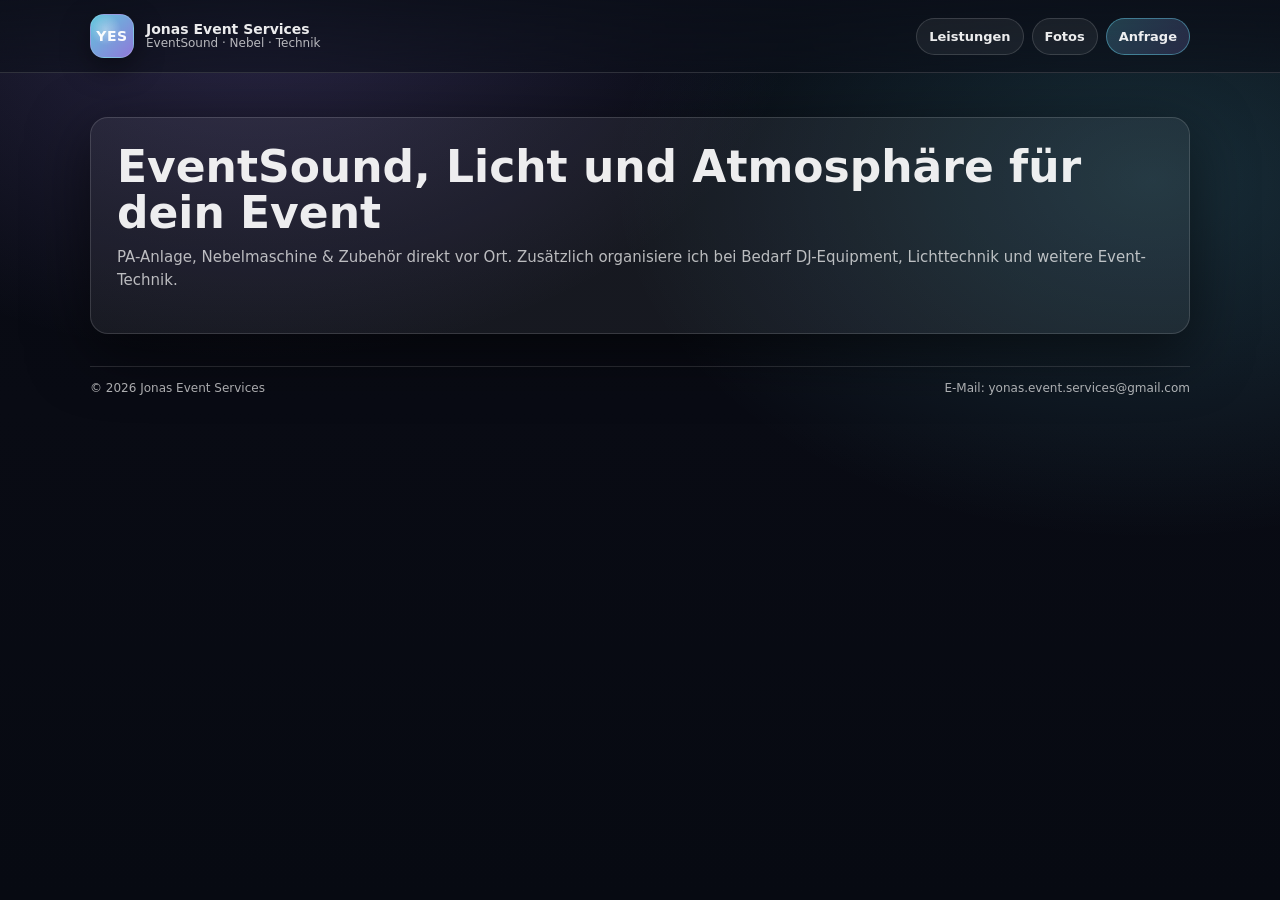
==== commit a3c2de7b: "Fix logo color and clean up CSS styles Updated logo text color and removed unused styles." ====
--- a/index.html
+++ b/index.html
@@ -53,7 +53,7 @@
     }
     .brand{display:flex; align-items:center; gap:12px;}
 
-    /* ✅ FIX: Logo zeigt jetzt YES statt „leerer Klotz“ */
+    /* LOGO – Schriftfarbe FIX */
     .logo{
       width:44px;
       height:44px;
@@ -68,7 +68,7 @@
       justify-content:center;
       font-weight:900;
       letter-spacing:.5px;
-      color:rgba(10,14,22,.90);
+      color:rgba(255,255,255,.95); /* ← HIER: wieder weiß */
       font-size:14px;
       user-select:none;
     }
@@ -104,7 +104,6 @@
       background:linear-gradient(135deg, rgba(110,231,255,.22), rgba(167,139,250,.18));
     }
 
-    /* Cards */
     .card{
       background:var(--card);
       border:1px solid var(--line);
@@ -121,7 +120,6 @@
         url("mainfoto.jpeg");
       background-size:cover;
       background-position:center;
-      filter:saturate(1.05);
     }
     .hero-main > *{position:relative; z-index:1}
 
@@ -137,75 +135,9 @@
       padding:7px 10px;
       border-radius:999px;
     }
-    .cta-row{display:flex; gap:10px; flex-wrap:wrap; align-items:center;}
 
     section{padding:16px 0}
-    .section-title{
-      display:flex; align-items:baseline; justify-content:space-between;
-      gap:12px; margin:6px 0 10px;
-    }
     .section-title h2{margin:0; font-size:18px}
-
-    .grid{display:grid; grid-template-columns:repeat(12, 1fr); gap:14px;}
-    .col-4{grid-column:span 4}
-    .col-6{grid-column:span 6}
-    .col-12{grid-column:span 12}
-    @media (max-width:920px){
-      .col-4,.col-6,.col-12{grid-column:span 12}
-    }
-
-    .feature{
-      padding:16px;
-      border-radius:var(--radius);
-      border:1px solid rgba(255,255,255,.12);
-      background:rgba(255,255,255,.06);
-    }
-    .feature h3{margin:0 0 8px; font-size:14px}
-    .feature p{margin:0; color:var(--muted); font-size:13px; line-height:1.5}
-
-    /* Galerie */
-    .gallery{
-      display:grid;
-      grid-template-columns:repeat(12, 1fr);
-      gap:12px;
-      margin-top:12px;
-    }
-    .g-item{
-      border-radius:var(--radius);
-      overflow:hidden;
-      border:1px solid rgba(255,255,255,.14);
-      background:rgba(255,255,255,.04);
-      box-shadow:0 18px 60px rgba(0,0,0,.35);
-    }
-    .g-hero{grid-column:span 12;}
-    .g-small{grid-column:span 4;}
-    @media (max-width:920px){
-      .g-hero,.g-small{grid-column:span 12}
-    }
-
-    .img-frame{
-      width:100%;
-      aspect-ratio: 16 / 9;
-      background:rgba(0,0,0,.25);
-      display:flex;
-      align-items:center;
-      justify-content:center;
-    }
-    .g-hero .img-frame{aspect-ratio: 21 / 9;}
-    @media (max-width:920px){
-      .g-hero .img-frame{aspect-ratio: 16 / 9;}
-    }
-
-    .gallery img{
-      width:100%;
-      height:100%;
-      object-fit:contain;
-      object-position:center;
-      display:block;
-      transform:scale(1.01);
-      transition:transform .25s ease;
-    }
-    .g-item:hover img{transform:scale(1.03)}
 
     footer{
       padding:22px 0 40px;
@@ -218,7 +150,6 @@
       border-top:1px solid var(--line);
       padding-top:14px;
     }
-    .foot-left{display:flex; gap:10px; flex-wrap:wrap; align-items:center; line-height:1.5;}
   </style>
 </head>
 
@@ -227,9 +158,8 @@
     <div class="container">
       <div class="topbar-inner">
         <a class="brand" href="index.html">
-          <div class="logo" aria-hidden="true">YES</div>
+          <div class="logo">YES</div>
           <div class="brand-text">
-            <!-- ✅ FIX: Brand-Text -->
             <strong>Jonas Event Services</strong>
             <span>EventSound · Nebel · Technik</span>
           </div>
@@ -246,114 +176,21 @@
   <main>
     <div class="container">
       <div class="card hero-main">
-        <div class="hero-bg" aria-hidden="true"></div>
-
+        <div class="hero-bg"></div>
         <h1>EventSound, Licht und Atmosphäre für dein Event</h1>
-
         <p class="lead">
           PA-Anlage, Nebelmaschine & Zubehör direkt vor Ort.
           Zusätzlich organisiere ich bei Bedarf DJ-Equipment, Lichttechnik und weitere Event-Technik.
         </p>
-
-        <div class="pills">
-          <div class="pill">Aufbau</div>
-          <div class="pill">Abbau</div>
-          <div class="pill">Transport</div>
-          <div class="pill">Nebelmaschine</div>
-          <div class="pill">DJ-Equipment</div>
-          <div class="pill">Lichttechnik</div>
-        </div>
-
-        <div class="cta-row">
-          <a class="btn primary" href="anfrage.html">Jetzt Anfrage stellen</a>
-          <a class="btn" href="#bilder">Fotos ansehen</a>
-        </div>
       </div>
     </div>
   </main>
 
-  <section id="leistungen">
-    <div class="container">
-      <div class="section-title">
-        <h2>Leistungen</h2>
-      </div>
-
-      <div class="grid">
-        <div class="feature col-4">
-          <h3>PA & Sound</h3>
-          <p>PA-Anlage, Stative, Kabel & Zubehör – abgestimmt auf deine Veranstaltung.</p>
-        </div>
-
-        <div class="feature col-4">
-          <h3>Nebelmaschine</h3>
-          <p>Für zusätzliche Atmosphäre auf der Tanzfläche.</p>
-        </div>
-
-        <div class="feature col-4">
-          <h3>Aufbau & Abbau</h3>
-          <p>Ich baue alles auf, erkläre kurz die Bedienung und baue anschließend wieder ab.</p>
-        </div>
-
-        <div class="feature col-6">
-          <h3>Transport</h3>
-          <p>Lieferung und Abholung nach Absprache.</p>
-        </div>
-
-        <div class="feature col-6">
-          <h3>Organisation</h3>
-          <p>Organisation zusätzlicher Technik und Unterstützung beim Gesamtsetup.</p>
-        </div>
-      </div>
-    </div>
-  </section>
-
-  <section id="bilder">
-    <div class="container">
-      <div class="section-title">
-        <h2>Einblicke ins echte Setup</h2>
-      </div>
-
-      <div class="gallery">
-        <div class="g-item g-hero">
-          <div class="img-frame">
-            <img src="mainfoto.jpeg" alt="Hauptfoto" loading="lazy">
-          </div>
-        </div>
-
-        <div class="g-item g-small">
-          <div class="img-frame">
-            <img src="IMG_0864.jpeg" alt="Setup Foto 1" loading="lazy">
-          </div>
-        </div>
-
-        <div class="g-item g-small">
-          <div class="img-frame">
-            <img src="IMG_0818.jpeg" alt="Setup Foto 2" loading="lazy">
-          </div>
-        </div>
-
-        <div class="g-item g-small">
-          <div class="img-frame">
-            <img src="IMG_0853.jpeg" alt="Setup Foto 3" loading="lazy">
-          </div>
-        </div>
-      </div>
-    </div>
-  </section>
-
   <footer>
     <div class="container">
       <div class="foot">
-        <div class="foot-left">
-          <span>© <script>document.write(new Date().getFullYear());</script> Jonas Event Services</span>
-          <span>E-Mail: yonas.event.services@gmail.com</span>
-        </div>
-
-        <div style="display:flex; gap:10px; flex-wrap:wrap;">
-          <a class="btn" href="impressum.html">Impressum</a>
-          <a class="btn" href="datenschutz.html">Datenschutz</a>
-          <a class="btn" href="anfrage.html">Anfrage</a>
-        </div>
+        <span>© <script>document.write(new Date().getFullYear());</script> Jonas Event Services</span>
+        <span>E-Mail: yonas.event.services@gmail.com</span>
       </div>
     </div>
   </footer>
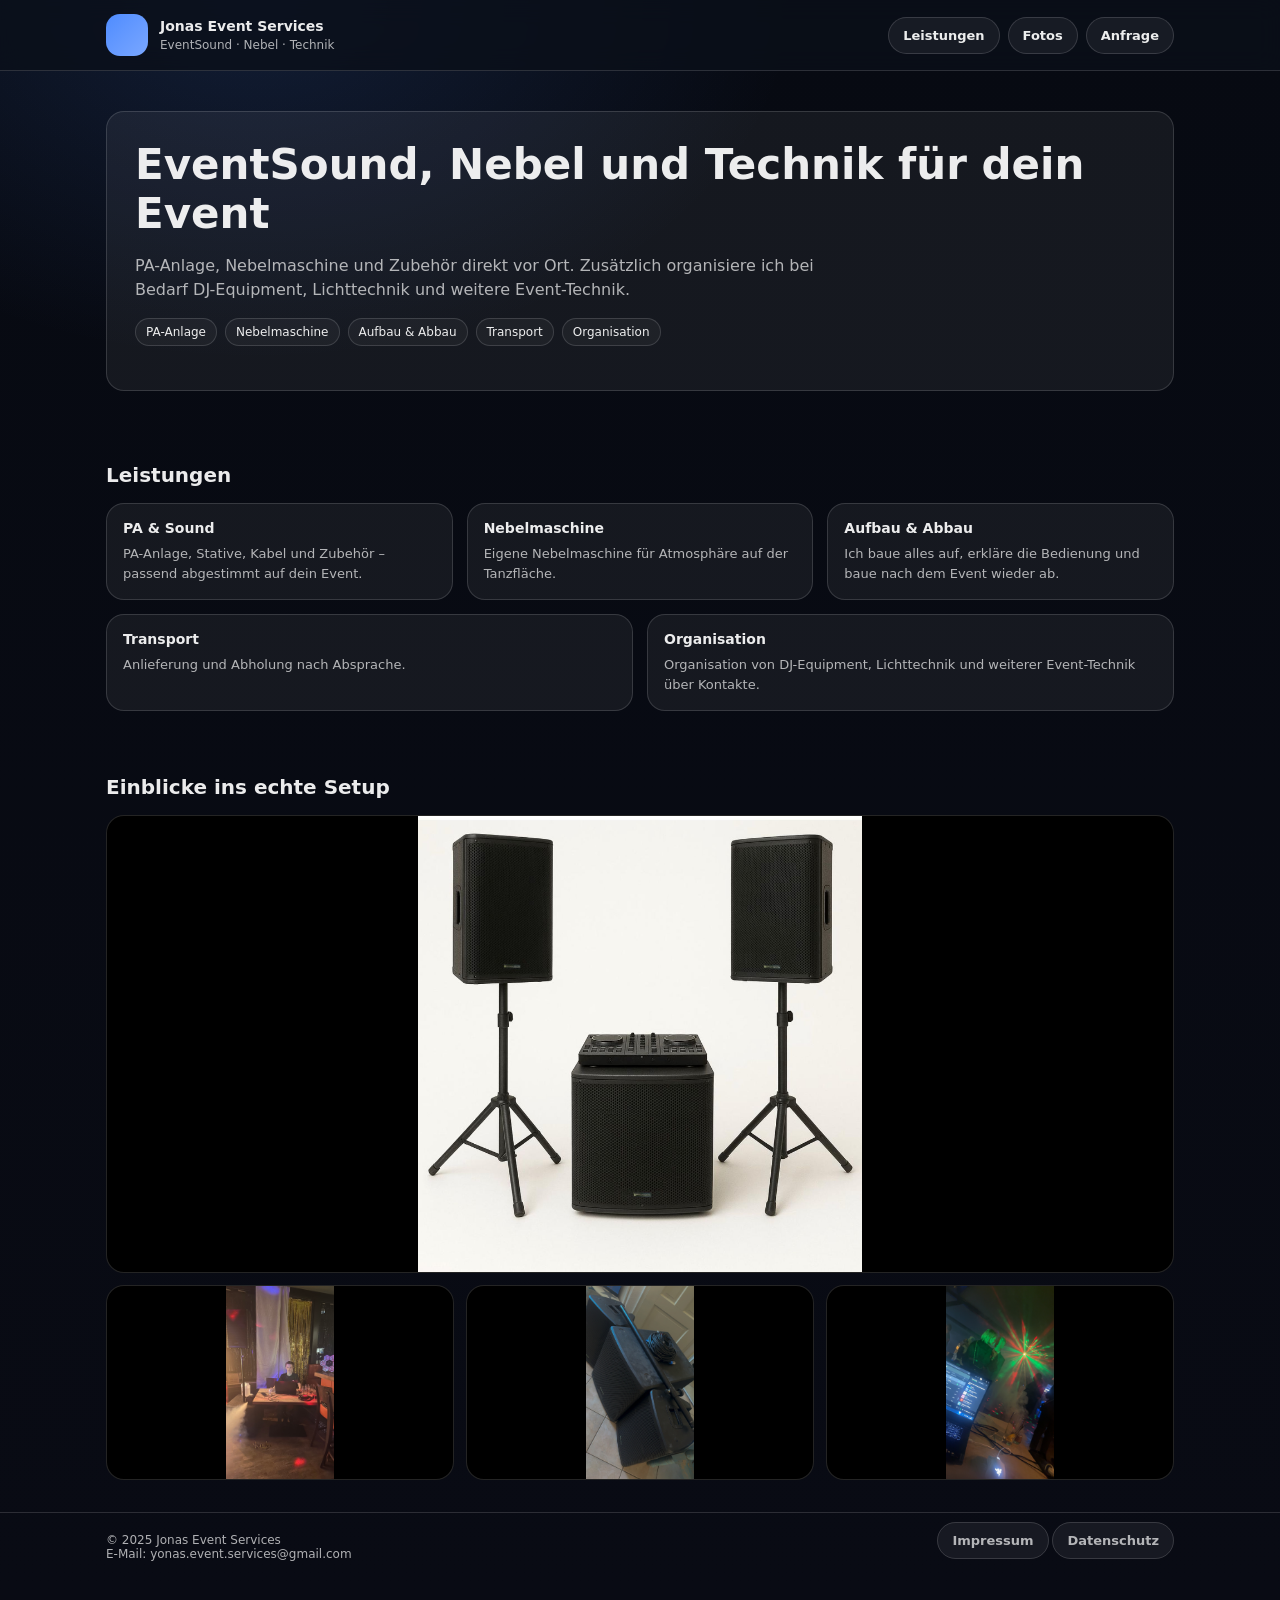
==== commit d9b4d559: "Revise HTML structure and content for SEO and layout Updated the title and meta description for bett" ====
--- a/index.html
+++ b/index.html
@@ -2,9 +2,10 @@
 <html lang="de">
 <head>
   <meta charset="utf-8" />
-  <meta name="viewport" content="width=device-width,initial-scale=1" />
-  <title>PA-Anlage Vermietung – EventSound, Licht & Atmosphäre</title>
-  <meta name="description" content="EventSound, Licht und Atmosphäre für dein Event – mit PA, Nebelmaschine und organisierter Event-Technik." />
+  <meta name="viewport" content="width=device-width, initial-scale=1" />
+
+  <title>Jonas Event Services – EventSound, Nebel & Technik</title>
+  <meta name="description" content="PA-Anlage, Nebelmaschine und Eventtechnik für dein Event. Zusätzlich Organisation von DJ-Equipment und Lichttechnik." />
 
   <!-- Plausible Analytics -->
   <script async src="https://plausible.io/js/pa-WQyN64T12TYpr5uxvNVIp.js"></script>
@@ -15,184 +16,290 @@
       --card:rgba(255,255,255,.06);
       --line:rgba(255,255,255,.14);
       --text:rgba(255,255,255,.92);
-      --muted:rgba(255,255,255,.70);
-      --shadow:0 18px 60px rgba(0,0,0,.55);
+      --muted:rgba(255,255,255,.68);
       --radius:18px;
       --max:1100px;
-
-      --accent1: rgba(110,231,255,.85);
-      --accent2: rgba(167,139,250,.85);
     }
 
     *{box-sizing:border-box}
-    html,body{height:100%}
     body{
       margin:0;
       font-family:system-ui,-apple-system,Segoe UI,Roboto,Arial,sans-serif;
+      background:
+        radial-gradient(900px 600px at 20% 0%, rgba(80,140,255,0.15), transparent 60%),
+        linear-gradient(180deg,#070a12,#090b14);
       color:var(--text);
-      background:
-        radial-gradient(900px 600px at 20% 0%, rgba(167,139,250,0.22), transparent 60%),
-        radial-gradient(900px 600px at 90% 20%, rgba(110,231,255,0.16), transparent 60%),
-        linear-gradient(180deg,#070a12 0%,#090b14 45%,#070a12 100%);
-      overflow-x:hidden;
     }
 
     a{color:inherit;text-decoration:none}
-    .container{width:min(var(--max), calc(100% - 32px)); margin:0 auto;}
+    .container{max-width:var(--max); margin:0 auto; padding:0 16px}
 
     /* Topbar */
     .topbar{
-      position:sticky; top:0; z-index:20;
+      position:sticky;
+      top:0;
+      z-index:10;
       backdrop-filter:blur(12px);
-      background:linear-gradient(180deg, rgba(11,15,25,.85), rgba(11,15,25,.55));
+      background:rgba(11,15,25,.8);
       border-bottom:1px solid var(--line);
     }
     .topbar-inner{
-      display:flex; align-items:center; justify-content:space-between;
-      padding:14px 0; gap:14px; flex-wrap:wrap;
-    }
-    .brand{display:flex; align-items:center; gap:12px;}
-
-    /* LOGO – Schriftfarbe FIX */
+      display:flex;
+      justify-content:space-between;
+      align-items:center;
+      padding:14px 0;
+      gap:12px;
+      flex-wrap:wrap;
+    }
+
+    .brand{
+      display:flex;
+      gap:12px;
+      align-items:center;
+    }
     .logo{
-      width:44px;
-      height:44px;
+      width:42px;
+      height:42px;
       border-radius:14px;
-      background:
-        radial-gradient(circle at 35% 35%, rgba(255,255,255,.35), transparent 40%),
-        linear-gradient(135deg, var(--accent1), var(--accent2));
-      box-shadow:0 10px 30px rgba(0,0,0,.45);
-      border:1px solid rgba(255,255,255,.15);
+      background:linear-gradient(135deg,#4f8cff,#7aa7ff);
+    }
+    .brand-text strong{display:block;font-size:14px}
+    .brand-text span{font-size:12px;color:var(--muted)}
+
+    .nav{display:flex;gap:8px;flex-wrap:wrap}
+    .btn{
+      padding:10px 14px;
+      border-radius:999px;
+      border:1px solid var(--line);
+      background:rgba(255,255,255,.06);
+      font-size:13px;
+      font-weight:600;
+      cursor:pointer;
+    }
+
+    /* Hero */
+    main{padding:40px 0}
+    .hero{
+      background:var(--card);
+      border:1px solid var(--line);
+      border-radius:var(--radius);
+      padding:28px;
+    }
+
+    h1{
+      margin:0 0 12px;
+      font-size:clamp(26px,4vw,42px);
+    }
+    .lead{
+      color:var(--muted);
+      max-width:700px;
+      line-height:1.5;
+    }
+
+    .pills{
+      display:flex;
+      gap:8px;
+      flex-wrap:wrap;
+      margin:16px 0;
+    }
+    .pill{
+      padding:6px 10px;
+      border-radius:999px;
+      border:1px solid var(--line);
+      background:rgba(255,255,255,.04);
+      font-size:12px;
+    }
+
+    /* Sections */
+    section{padding:32px 0}
+    h2{margin:0 0 16px;font-size:20px}
+
+    .grid{
+      display:grid;
+      grid-template-columns:repeat(12,1fr);
+      gap:14px;
+    }
+    .col-4{grid-column:span 4}
+    .col-6{grid-column:span 6}
+    @media(max-width:900px){
+      .col-4,.col-6{grid-column:span 12}
+    }
+
+    .feature{
+      background:var(--card);
+      border:1px solid var(--line);
+      border-radius:var(--radius);
+      padding:16px;
+    }
+    .feature h3{margin:0 0 8px;font-size:14px}
+    .feature p{margin:0;color:var(--muted);font-size:13px;line-height:1.5}
+
+    /* Galerie */
+    .gallery{
+      display:grid;
+      grid-template-columns:repeat(12,1fr);
+      gap:12px;
+    }
+    .g-hero{grid-column:span 12}
+    .g-small{grid-column:span 4}
+    @media(max-width:900px){
+      .g-hero,.g-small{grid-column:span 12}
+    }
+
+    .img-box{
+      border-radius:var(--radius);
+      border:1px solid var(--line);
+      overflow:hidden;
+      background:#000;
+      aspect-ratio:16/9;
       display:flex;
       align-items:center;
       justify-content:center;
-      font-weight:900;
-      letter-spacing:.5px;
-      color:rgba(255,255,255,.95); /* ← HIER: wieder weiß */
-      font-size:14px;
-      user-select:none;
-    }
-
-    .brand-text{display:grid;line-height:1.15}
-    .brand-text strong{font-size:14px}
-    .brand-text span{font-size:12px;color:var(--muted)}
-
-    .nav{display:flex; gap:8px; align-items:center; flex-wrap:wrap;}
-    .btn{
-      appearance:none;
-      border:1px solid rgba(255,255,255,.14);
-      background:rgba(255,255,255,.06);
-      color:var(--text);
-      padding:10px 12px;
-      border-radius:999px;
-      cursor:pointer;
-      font-weight:700;
-      font-size:13px;
-      display:inline-flex;
-      align-items:center;
-      gap:8px;
-      white-space:nowrap;
-      transition:transform .15s ease, background .15s ease, border-color .15s ease;
-    }
-    .btn:hover{
-      transform:translateY(-1px);
-      background:rgba(255,255,255,.10);
-      border-color:rgba(255,255,255,.20);
-    }
-    .btn.primary{
-      border:1px solid rgba(110,231,255,.40);
-      background:linear-gradient(135deg, rgba(110,231,255,.22), rgba(167,139,250,.18));
-    }
-
-    .card{
-      background:var(--card);
-      border:1px solid var(--line);
-      border-radius:var(--radius);
-      box-shadow:var(--shadow);
-    }
-
-    main{padding:44px 0 10px}
-    .hero-main{position:relative; overflow:hidden; padding:26px;}
-    .hero-bg{
-      position:absolute; inset:0; z-index:0;
-      background-image:
-        linear-gradient(180deg, rgba(11,15,25,.90), rgba(11,15,25,.65)),
-        url("mainfoto.jpeg");
-      background-size:cover;
-      background-position:center;
-    }
-    .hero-main > *{position:relative; z-index:1}
-
-    h1{margin:0 0 10px; font-size:clamp(28px, 4vw, 44px); line-height:1.05}
-    .lead{margin:0 0 16px; color:var(--muted); font-size:15px; line-height:1.5}
-
-    .pills{display:flex; flex-wrap:wrap; gap:8px; margin:14px 0 18px;}
-    .pill{
+    }
+    .g-hero .img-box{aspect-ratio:21/9}
+    img{
+      width:100%;
+      height:100%;
+      object-fit:contain;
+    }
+
+    /* Footer */
+    footer{
+      border-top:1px solid var(--line);
+      padding:20px 0 40px;
       font-size:12px;
-      color:rgba(255,255,255,.78);
-      border:1px solid rgba(255,255,255,.14);
-      background:rgba(255,255,255,.06);
-      padding:7px 10px;
-      border-radius:999px;
-    }
-
-    section{padding:16px 0}
-    .section-title h2{margin:0; font-size:18px}
-
-    footer{
-      padding:22px 0 40px;
       color:var(--muted);
-      font-size:12px;
-    }
-    footer .foot{
-      display:flex; gap:12px; flex-wrap:wrap;
-      align-items:center; justify-content:space-between;
-      border-top:1px solid var(--line);
-      padding-top:14px;
+    }
+    .footer-inner{
+      display:flex;
+      justify-content:space-between;
+      gap:12px;
+      flex-wrap:wrap;
     }
   </style>
 </head>
 
 <body>
+
+  <!-- Topbar -->
   <div class="topbar">
     <div class="container">
       <div class="topbar-inner">
-        <a class="brand" href="index.html">
-          <div class="logo">YES</div>
+        <div class="brand">
+          <div class="logo"></div>
           <div class="brand-text">
             <strong>Jonas Event Services</strong>
             <span>EventSound · Nebel · Technik</span>
           </div>
-        </a>
+        </div>
         <div class="nav">
           <a class="btn" href="#leistungen">Leistungen</a>
-          <a class="btn" href="#bilder">Fotos</a>
-          <a class="btn primary" href="anfrage.html">Anfrage</a>
+          <a class="btn" href="#fotos">Fotos</a>
+          <a class="btn" href="anfrage.html">Anfrage</a>
         </div>
       </div>
     </div>
   </div>
 
+  <!-- Hero -->
   <main>
     <div class="container">
-      <div class="card hero-main">
-        <div class="hero-bg"></div>
-        <h1>EventSound, Licht und Atmosphäre für dein Event</h1>
+      <div class="hero">
+        <h1>EventSound, Nebel und Technik für dein Event</h1>
         <p class="lead">
-          PA-Anlage, Nebelmaschine & Zubehör direkt vor Ort.
-          Zusätzlich organisiere ich bei Bedarf DJ-Equipment, Lichttechnik und weitere Event-Technik.
+          PA-Anlage, Nebelmaschine und Zubehör direkt vor Ort.
+          Zusätzlich organisiere ich bei Bedarf DJ-Equipment, Lichttechnik
+          und weitere Event-Technik.
         </p>
+
+        <div class="pills">
+          <div class="pill">PA-Anlage</div>
+          <div class="pill">Nebelmaschine</div>
+          <div class="pill">Aufbau & Abbau</div>
+          <div class="pill">Transport</div>
+          <div class="pill">Organisation</div>
+        </div>
       </div>
     </div>
   </main>
 
+  <!-- Leistungen -->
+  <section id="leistungen">
+    <div class="container">
+      <h2>Leistungen</h2>
+      <div class="grid">
+        <div class="feature col-4">
+          <h3>PA & Sound</h3>
+          <p>PA-Anlage, Stative, Kabel und Zubehör – passend abgestimmt auf dein Event.</p>
+        </div>
+        <div class="feature col-4">
+          <h3>Nebelmaschine</h3>
+          <p>Eigene Nebelmaschine für Atmosphäre auf der Tanzfläche.</p>
+        </div>
+        <div class="feature col-4">
+          <h3>Aufbau & Abbau</h3>
+          <p>Ich baue alles auf, erkläre die Bedienung und baue nach dem Event wieder ab.</p>
+        </div>
+        <div class="feature col-6">
+          <h3>Transport</h3>
+          <p>Anlieferung und Abholung nach Absprache.</p>
+        </div>
+        <div class="feature col-6">
+          <h3>Organisation</h3>
+          <p>Organisation von DJ-Equipment, Lichttechnik und weiterer Event-Technik über Kontakte.</p>
+        </div>
+      </div>
+    </div>
+  </section>
+
+  <!-- Fotos -->
+  <section id="fotos">
+    <div class="container">
+      <h2>Einblicke ins echte Setup</h2>
+
+      <div class="gallery">
+        <div class="g-hero">
+          <div class="img-box">
+            <img src="mainfoto.jpeg" alt="PA Hauptsetup">
+          </div>
+        </div>
+
+        <div class="g-small">
+          <div class="img-box">
+            <img src="IMG_0864.jpeg" alt="Setup">
+          </div>
+        </div>
+
+        <div class="g-small">
+          <div class="img-box">
+            <img src="IMG_0818.jpeg" alt="DJ Setup">
+          </div>
+        </div>
+
+        <div class="g-small">
+          <div class="img-box">
+            <img src="IMG_0853.jpeg" alt="Event">
+          </div>
+        </div>
+      </div>
+    </div>
+  </section>
+
+  <!-- Footer -->
   <footer>
     <div class="container">
-      <div class="foot">
-        <span>© <script>document.write(new Date().getFullYear());</script> Jonas Event Services</span>
-        <span>E-Mail: yonas.event.services@gmail.com</span>
+      <div class="footer-inner">
+        <div>
+          © 2025 Jonas Event Services<br>
+          E-Mail: yonas.event.services@gmail.com
+        </div>
+        <div>
+          <a class="btn" href="impressum.html">Impressum</a>
+          <a class="btn" href="datenschutz.html">Datenschutz</a>
+        </div>
       </div>
     </div>
   </footer>
+
 </body>
 </html>
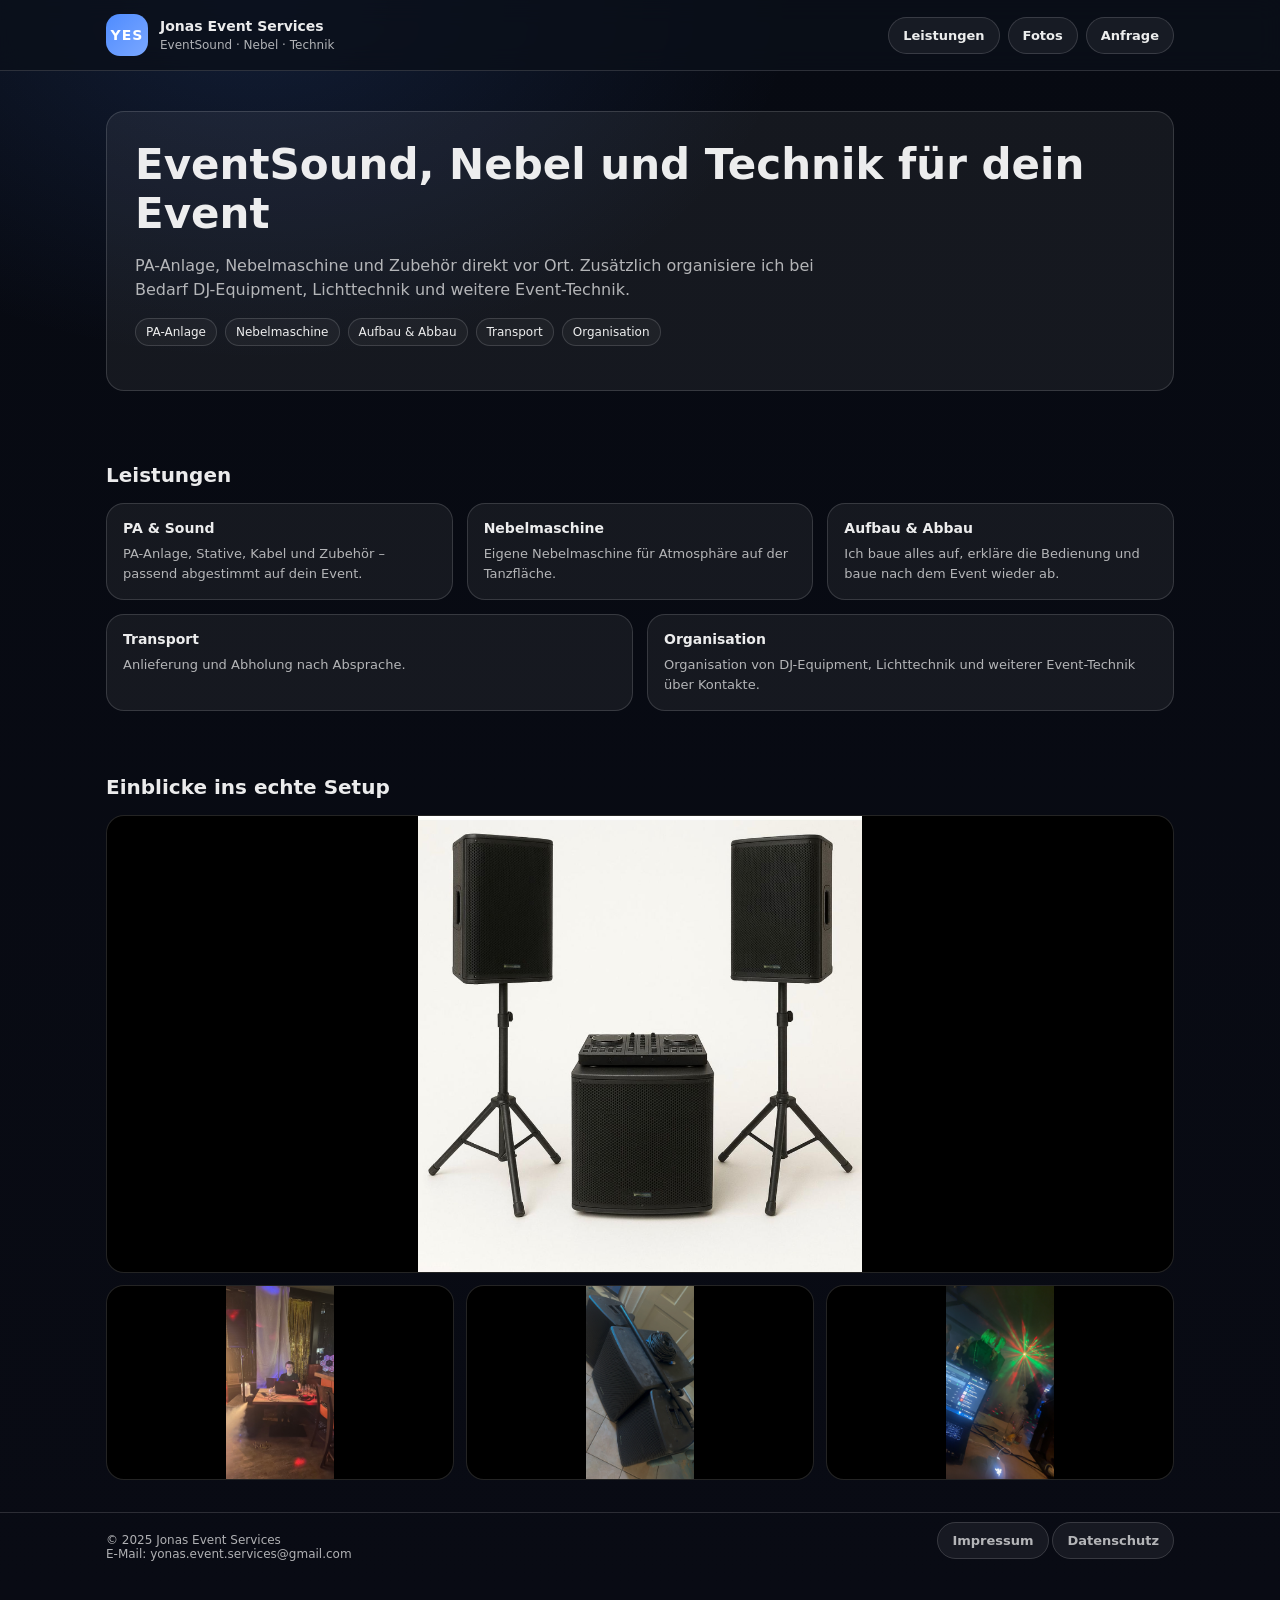
==== commit 4d7df691: "Modify logo and streamline gallery in index.html Updated logo to display 'YES' and simplified galler" ====
--- a/index.html
+++ b/index.html
@@ -57,12 +57,22 @@
       gap:12px;
       align-items:center;
     }
+
+    /* YES LOGO */
     .logo{
       width:42px;
       height:42px;
       border-radius:14px;
       background:linear-gradient(135deg,#4f8cff,#7aa7ff);
-    }
+      display:flex;
+      align-items:center;
+      justify-content:center;
+      font-weight:800;
+      font-size:14px;
+      color:#fff;
+      letter-spacing:1px;
+    }
+
     .brand-text strong{display:block;font-size:14px}
     .brand-text span{font-size:12px;color:var(--muted)}
 
@@ -186,7 +196,7 @@
     <div class="container">
       <div class="topbar-inner">
         <div class="brand">
-          <div class="logo"></div>
+          <div class="logo">YES</div>
           <div class="brand-text">
             <strong>Jonas Event Services</strong>
             <span>EventSound · Nebel · Technik</span>
@@ -256,31 +266,15 @@
   <section id="fotos">
     <div class="container">
       <h2>Einblicke ins echte Setup</h2>
-
       <div class="gallery">
         <div class="g-hero">
           <div class="img-box">
             <img src="mainfoto.jpeg" alt="PA Hauptsetup">
           </div>
         </div>
-
-        <div class="g-small">
-          <div class="img-box">
-            <img src="IMG_0864.jpeg" alt="Setup">
-          </div>
-        </div>
-
-        <div class="g-small">
-          <div class="img-box">
-            <img src="IMG_0818.jpeg" alt="DJ Setup">
-          </div>
-        </div>
-
-        <div class="g-small">
-          <div class="img-box">
-            <img src="IMG_0853.jpeg" alt="Event">
-          </div>
-        </div>
+        <div class="g-small"><div class="img-box"><img src="IMG_0864.jpeg"></div></div>
+        <div class="g-small"><div class="img-box"><img src="IMG_0818.jpeg"></div></div>
+        <div class="g-small"><div class="img-box"><img src="IMG_0853.jpeg"></div></div>
       </div>
     </div>
   </section>
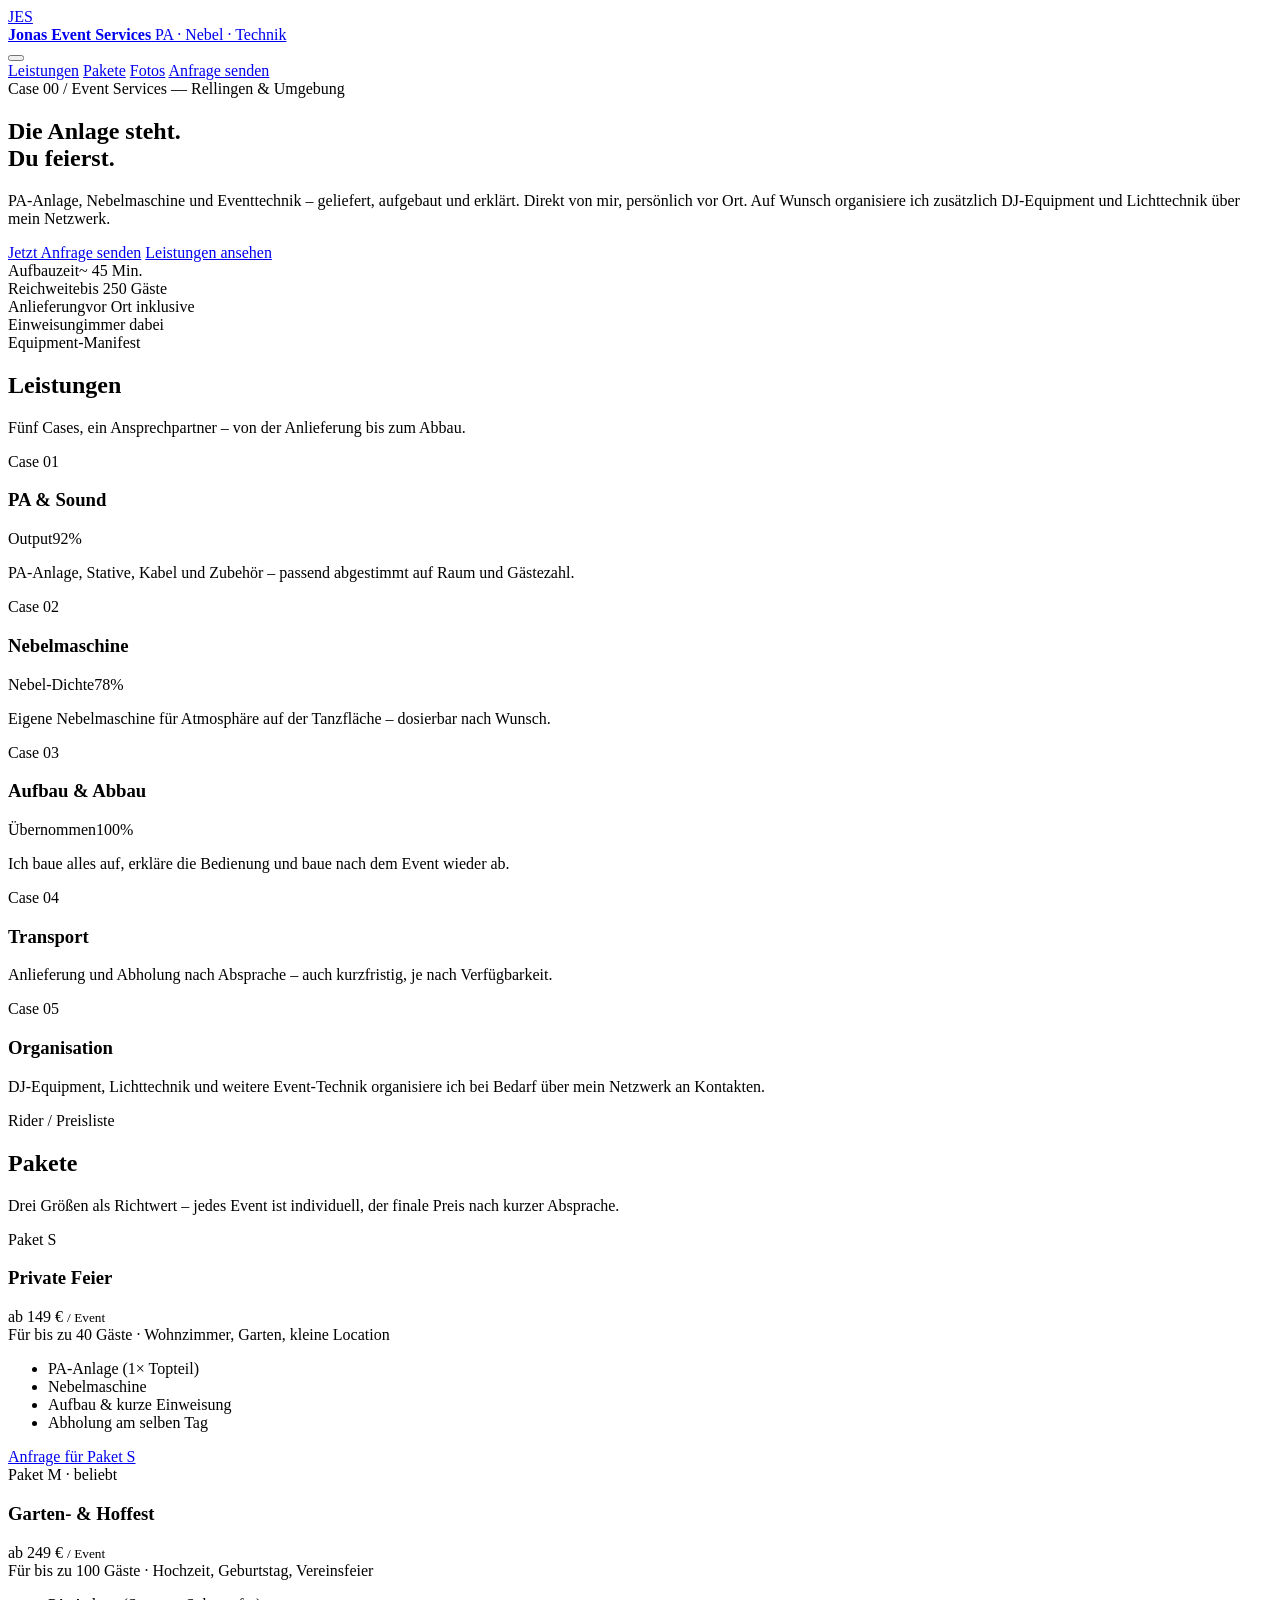
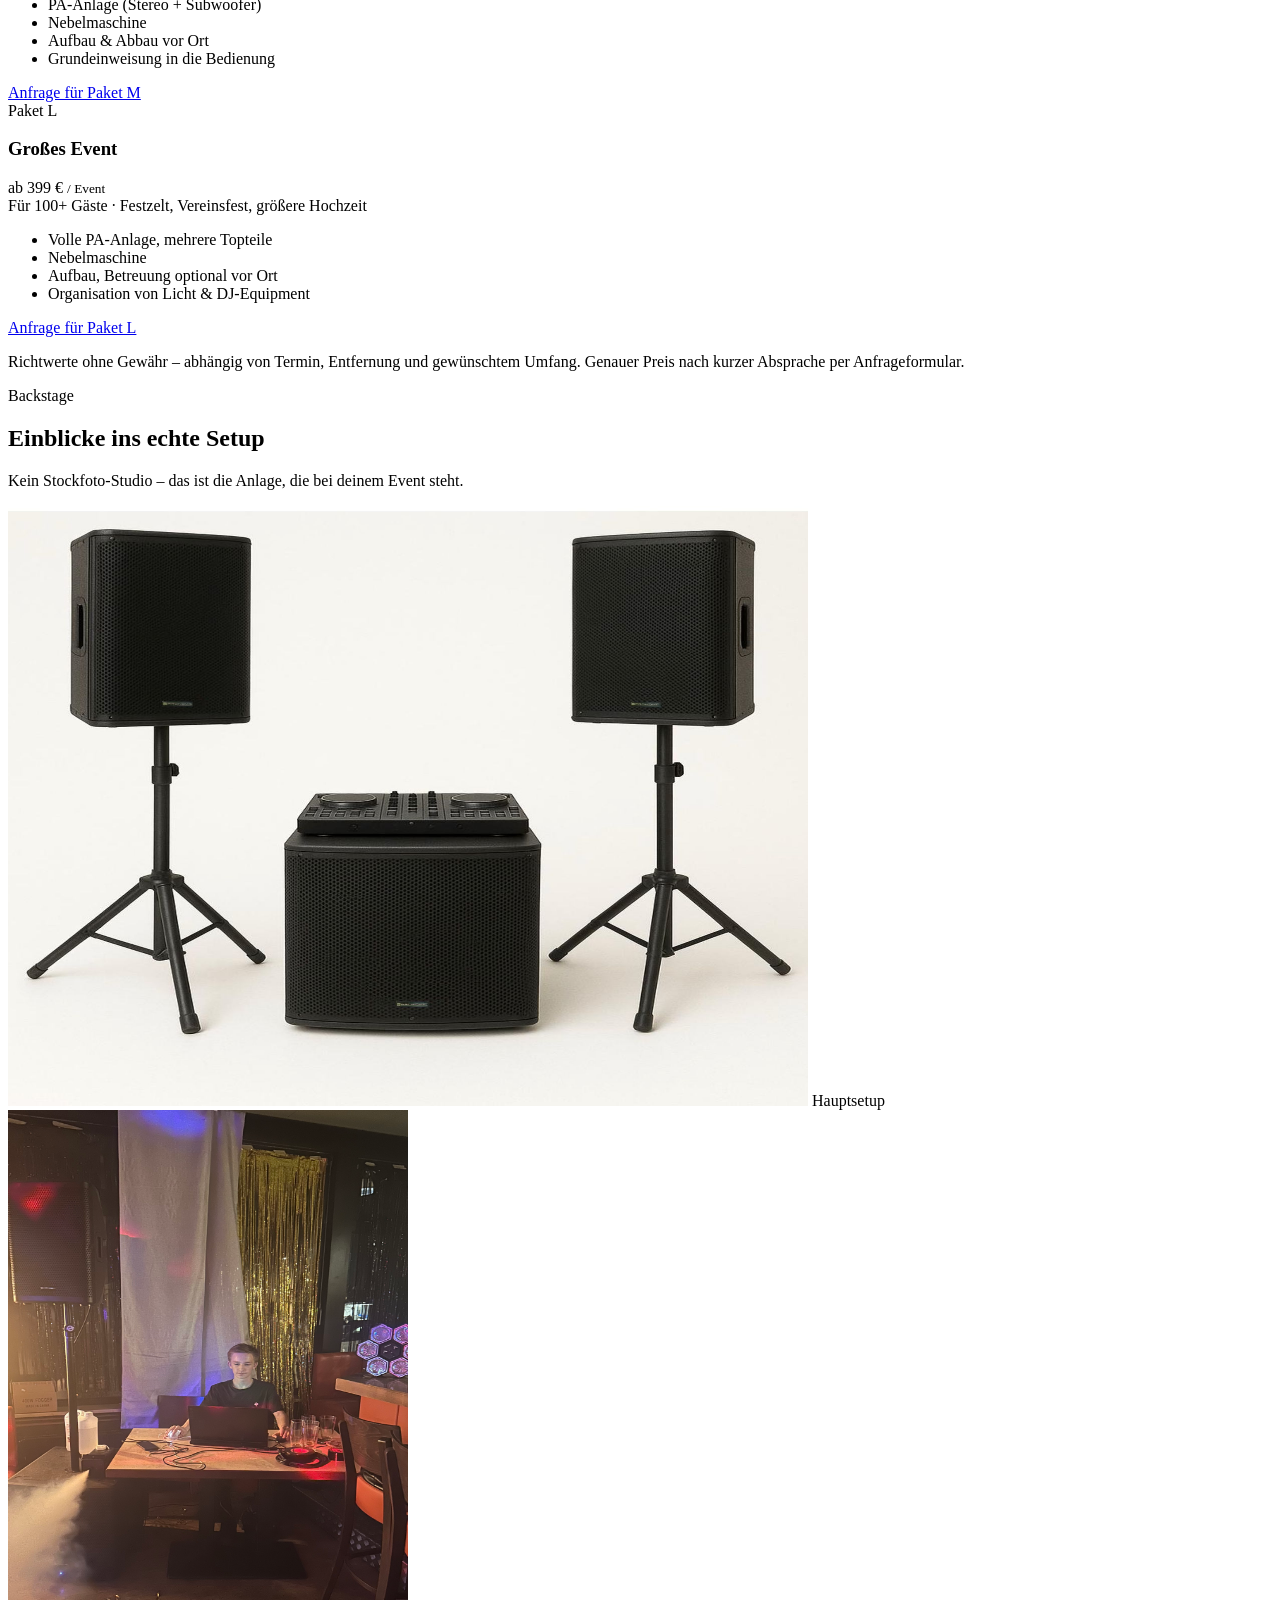
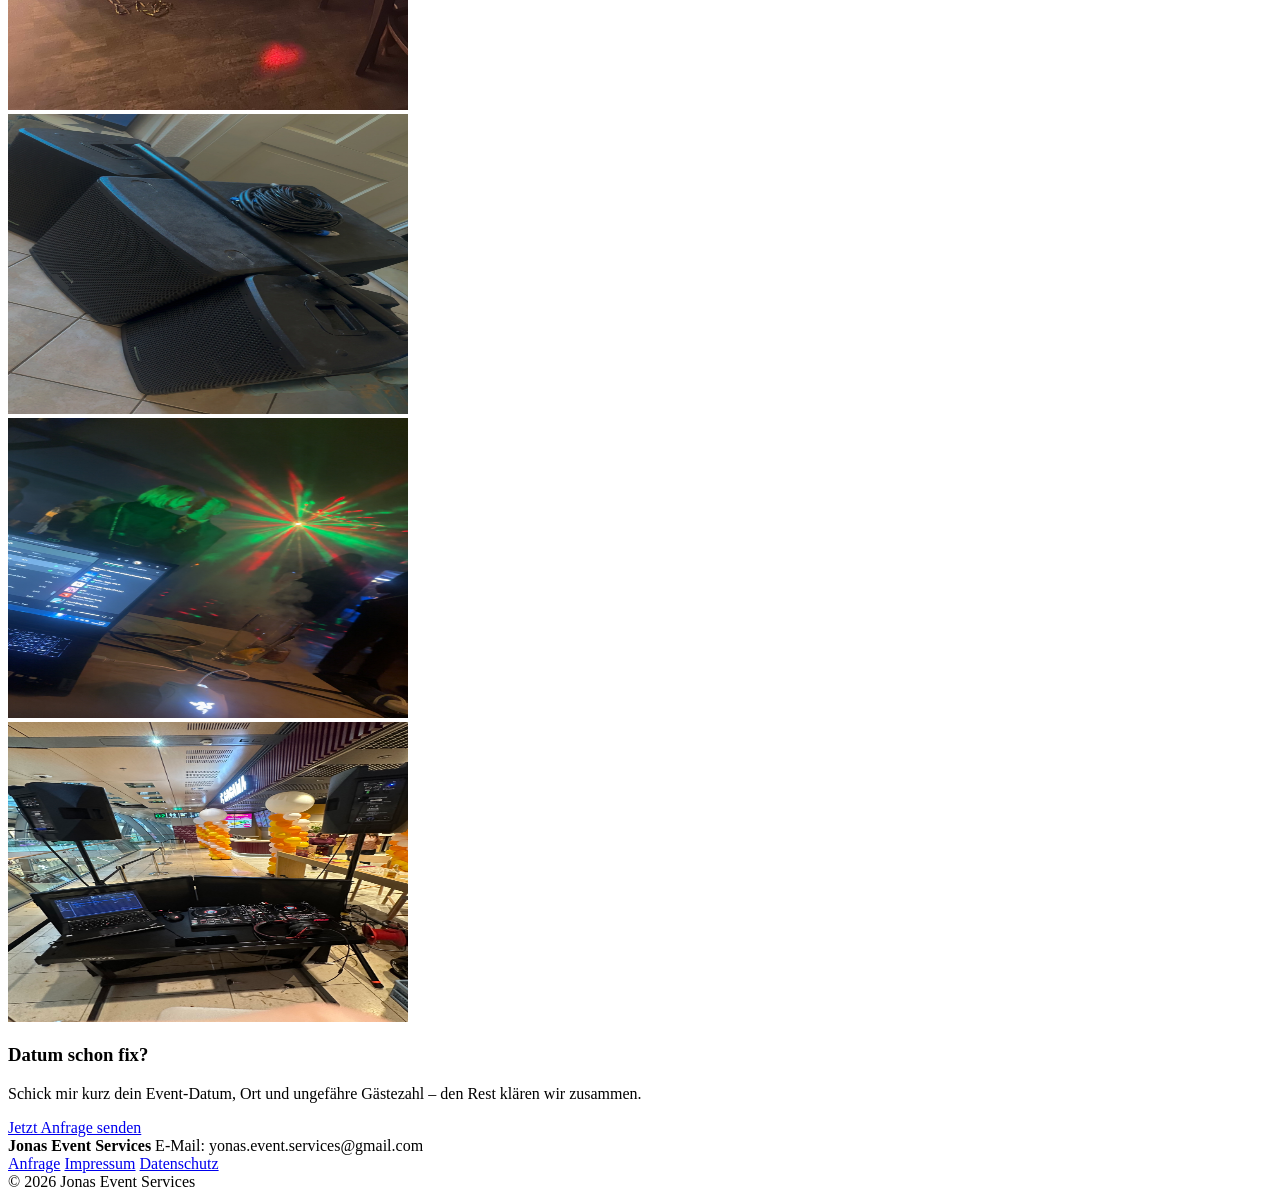
==== commit 31d4e250: "Update index.html" ====
--- a/index.html
+++ b/index.html
@@ -1,299 +1,239 @@
 <!doctype html>
 <html lang="de">
 <head>
-  <meta charset="utf-8" />
-  <meta name="viewport" content="width=device-width, initial-scale=1" />
-
-  <title>Jonas Event Services – EventSound, Nebel & Technik</title>
-  <meta name="description" content="PA-Anlage, Nebelmaschine und Eventtechnik für dein Event. Zusätzlich Organisation von DJ-Equipment und Lichttechnik." />
-
-  <!-- Plausible Analytics -->
-  <script async src="https://plausible.io/js/pa-WQyN64T12TYpr5uxvNVIp.js"></script>
-
-  <style>
-    :root{
-      --bg:#0b0f19;
-      --card:rgba(255,255,255,.06);
-      --line:rgba(255,255,255,.14);
-      --text:rgba(255,255,255,.92);
-      --muted:rgba(255,255,255,.68);
-      --radius:18px;
-      --max:1100px;
-    }
-
-    *{box-sizing:border-box}
-    body{
-      margin:0;
-      font-family:system-ui,-apple-system,Segoe UI,Roboto,Arial,sans-serif;
-      background:
-        radial-gradient(900px 600px at 20% 0%, rgba(80,140,255,0.15), transparent 60%),
-        linear-gradient(180deg,#070a12,#090b14);
-      color:var(--text);
-    }
-
-    a{color:inherit;text-decoration:none}
-    .container{max-width:var(--max); margin:0 auto; padding:0 16px}
-
-    /* Topbar */
-    .topbar{
-      position:sticky;
-      top:0;
-      z-index:10;
-      backdrop-filter:blur(12px);
-      background:rgba(11,15,25,.8);
-      border-bottom:1px solid var(--line);
-    }
-    .topbar-inner{
-      display:flex;
-      justify-content:space-between;
-      align-items:center;
-      padding:14px 0;
-      gap:12px;
-      flex-wrap:wrap;
-    }
-
-    .brand{
-      display:flex;
-      gap:12px;
-      align-items:center;
-    }
-
-    /* YES LOGO */
-    .logo{
-      width:42px;
-      height:42px;
-      border-radius:14px;
-      background:linear-gradient(135deg,#4f8cff,#7aa7ff);
-      display:flex;
-      align-items:center;
-      justify-content:center;
-      font-weight:800;
-      font-size:14px;
-      color:#fff;
-      letter-spacing:1px;
-    }
-
-    .brand-text strong{display:block;font-size:14px}
-    .brand-text span{font-size:12px;color:var(--muted)}
-
-    .nav{display:flex;gap:8px;flex-wrap:wrap}
-    .btn{
-      padding:10px 14px;
-      border-radius:999px;
-      border:1px solid var(--line);
-      background:rgba(255,255,255,.06);
-      font-size:13px;
-      font-weight:600;
-      cursor:pointer;
-    }
-
-    /* Hero */
-    main{padding:40px 0}
-    .hero{
-      background:var(--card);
-      border:1px solid var(--line);
-      border-radius:var(--radius);
-      padding:28px;
-    }
-
-    h1{
-      margin:0 0 12px;
-      font-size:clamp(26px,4vw,42px);
-    }
-    .lead{
-      color:var(--muted);
-      max-width:700px;
-      line-height:1.5;
-    }
-
-    .pills{
-      display:flex;
-      gap:8px;
-      flex-wrap:wrap;
-      margin:16px 0;
-    }
-    .pill{
-      padding:6px 10px;
-      border-radius:999px;
-      border:1px solid var(--line);
-      background:rgba(255,255,255,.04);
-      font-size:12px;
-    }
-
-    /* Sections */
-    section{padding:32px 0}
-    h2{margin:0 0 16px;font-size:20px}
-
-    .grid{
-      display:grid;
-      grid-template-columns:repeat(12,1fr);
-      gap:14px;
-    }
-    .col-4{grid-column:span 4}
-    .col-6{grid-column:span 6}
-    @media(max-width:900px){
-      .col-4,.col-6{grid-column:span 12}
-    }
-
-    .feature{
-      background:var(--card);
-      border:1px solid var(--line);
-      border-radius:var(--radius);
-      padding:16px;
-    }
-    .feature h3{margin:0 0 8px;font-size:14px}
-    .feature p{margin:0;color:var(--muted);font-size:13px;line-height:1.5}
-
-    /* Galerie */
-    .gallery{
-      display:grid;
-      grid-template-columns:repeat(12,1fr);
-      gap:12px;
-    }
-    .g-hero{grid-column:span 12}
-    .g-small{grid-column:span 4}
-    @media(max-width:900px){
-      .g-hero,.g-small{grid-column:span 12}
-    }
-
-    .img-box{
-      border-radius:var(--radius);
-      border:1px solid var(--line);
-      overflow:hidden;
-      background:#000;
-      aspect-ratio:16/9;
-      display:flex;
-      align-items:center;
-      justify-content:center;
-    }
-    .g-hero .img-box{aspect-ratio:21/9}
-    img{
-      width:100%;
-      height:100%;
-      object-fit:contain;
-    }
-
-    /* Footer */
-    footer{
-      border-top:1px solid var(--line);
-      padding:20px 0 40px;
-      font-size:12px;
-      color:var(--muted);
-    }
-    .footer-inner{
-      display:flex;
-      justify-content:space-between;
-      gap:12px;
-      flex-wrap:wrap;
-    }
-  </style>
+<meta charset="utf-8" />
+<script>document.documentElement.className+=' js';</script>
+<meta name="viewport" content="width=device-width, initial-scale=1" />
+<title>Jonas Event Services – PA-Anlage, Nebelmaschine & Eventtechnik</title>
+<meta name="description" content="PA-Anlage, Nebelmaschine und Eventtechnik für dein Event in und um Rellingen/Hamburg. Aufbau, Einweisung und Abbau direkt vor Ort." />
+
+<link rel="preconnect" href="https://fonts.googleapis.com">
+<link rel="preconnect" href="https://fonts.gstatic.com" crossorigin>
+<link href="https://fonts.googleapis.com/css2?family=Oswald:wght@500;600;700&display=swap" rel="stylesheet">
+<link rel="stylesheet" href="styles.css">
+
+<!-- Plausible Analytics -->
+<script defer src="https://plausible.io/js/pa-WQyN64T12TYpr5uxvNVIp.js"></script>
 </head>
-
 <body>
 
-  <!-- Topbar -->
-  <div class="topbar">
-    <div class="container">
-      <div class="topbar-inner">
-        <div class="brand">
-          <div class="logo">YES</div>
-          <div class="brand-text">
-            <strong>Jonas Event Services</strong>
-            <span>EventSound · Nebel · Technik</span>
-          </div>
-        </div>
-        <div class="nav">
-          <a class="btn" href="#leistungen">Leistungen</a>
-          <a class="btn" href="#fotos">Fotos</a>
-          <a class="btn" href="anfrage.html">Anfrage</a>
-        </div>
-      </div>
-    </div>
+<div class="topbar">
+  <div class="container topbar-inner">
+    <a class="brand" href="index.html">
+      <div class="brand-mark">JES</div>
+      <div class="brand-text">
+        <strong>Jonas Event Services</strong>
+        <span>PA · Nebel · Technik</span>
+      </div>
+    </a>
+    <button class="nav-toggle" aria-label="Menü öffnen" aria-expanded="false"><span></span></button>
+    <nav class="nav">
+      <a href="#leistungen">Leistungen</a>
+      <a href="#pakete">Pakete</a>
+      <a href="#fotos">Fotos</a>
+      <a class="btn" href="anfrage.html">Anfrage senden</a>
+    </nav>
   </div>
+</div>
+<div class="hazard"></div>
+
+<main>
 
   <!-- Hero -->
-  <main>
-    <div class="container">
-      <div class="hero">
-        <h1>EventSound, Nebel und Technik für dein Event</h1>
-        <p class="lead">
-          PA-Anlage, Nebelmaschine und Zubehör direkt vor Ort.
-          Zusätzlich organisiere ich bei Bedarf DJ-Equipment, Lichttechnik
-          und weitere Event-Technik.
-        </p>
-
-        <div class="pills">
-          <div class="pill">PA-Anlage</div>
-          <div class="pill">Nebelmaschine</div>
-          <div class="pill">Aufbau & Abbau</div>
-          <div class="pill">Transport</div>
-          <div class="pill">Organisation</div>
-        </div>
-      </div>
-    </div>
-  </main>
+  <section class="hero">
+    <div class="container">
+      <div class="eyebrow">Case 00 / Event Services — Rellingen &amp; Umgebung</div>
+      <h1>Die Anlage steht.<br><span class="accent">Du feierst.</span></h1>
+      <p class="lede">
+        PA-Anlage, Nebelmaschine und Eventtechnik – geliefert, aufgebaut und erklärt.
+        Direkt von mir, persönlich vor Ort. Auf Wunsch organisiere ich zusätzlich
+        DJ-Equipment und Lichttechnik über mein Netzwerk.
+      </p>
+      <div class="hero-actions">
+        <a class="btn btn-primary" href="anfrage.html">Jetzt Anfrage senden</a>
+        <a class="btn" href="#leistungen">Leistungen ansehen</a>
+      </div>
+
+      <div class="specstrip reveal">
+        <div><span class="k mono">Aufbauzeit</span><span class="v">~ 45 Min.</span></div>
+        <div><span class="k mono">Reichweite</span><span class="v">bis 250 Gäste</span></div>
+        <div><span class="k mono">Anlieferung</span><span class="v">vor Ort inklusive</span></div>
+        <div><span class="k mono">Einweisung</span><span class="v">immer dabei</span></div>
+      </div>
+    </div>
+  </section>
 
   <!-- Leistungen -->
   <section id="leistungen">
     <div class="container">
-      <h2>Leistungen</h2>
-      <div class="grid">
-        <div class="feature col-4">
-          <h3>PA & Sound</h3>
-          <p>PA-Anlage, Stative, Kabel und Zubehör – passend abgestimmt auf dein Event.</p>
-        </div>
-        <div class="feature col-4">
+      <div class="section-head reveal">
+        <div>
+          <div class="eyebrow">Equipment-Manifest</div>
+          <h2>Leistungen</h2>
+        </div>
+        <p class="lede">Fünf Cases, ein Ansprechpartner – von der Anlieferung bis zum Abbau.</p>
+      </div>
+
+      <div class="cases">
+        <div class="case reveal">
+          <span class="case-tag">Case 01</span>
+          <h3>PA &amp; Sound</h3>
+          <div class="meter" data-level="92"><span></span><span></span><span></span><span></span><span></span><span></span><span></span><span></span></div>
+          <div class="meter-label"><span>Output</span><span>92%</span></div>
+          <p>PA-Anlage, Stative, Kabel und Zubehör – passend abgestimmt auf Raum und Gästezahl.</p>
+        </div>
+
+        <div class="case reveal">
+          <span class="case-tag">Case 02</span>
           <h3>Nebelmaschine</h3>
-          <p>Eigene Nebelmaschine für Atmosphäre auf der Tanzfläche.</p>
-        </div>
-        <div class="feature col-4">
-          <h3>Aufbau & Abbau</h3>
+          <div class="meter" data-level="78"><span></span><span></span><span></span><span></span><span></span><span></span><span></span><span></span></div>
+          <div class="meter-label"><span>Nebel-Dichte</span><span>78%</span></div>
+          <p>Eigene Nebelmaschine für Atmosphäre auf der Tanzfläche – dosierbar nach Wunsch.</p>
+        </div>
+
+        <div class="case reveal">
+          <span class="case-tag">Case 03</span>
+          <h3>Aufbau &amp; Abbau</h3>
+          <div class="meter" data-level="100"><span></span><span></span><span></span><span></span><span></span><span></span><span></span><span></span></div>
+          <div class="meter-label"><span>Übernommen</span><span>100%</span></div>
           <p>Ich baue alles auf, erkläre die Bedienung und baue nach dem Event wieder ab.</p>
         </div>
-        <div class="feature col-6">
+
+        <div class="case span-6 reveal">
+          <span class="case-tag">Case 04</span>
           <h3>Transport</h3>
-          <p>Anlieferung und Abholung nach Absprache.</p>
-        </div>
-        <div class="feature col-6">
+          <p>Anlieferung und Abholung nach Absprache – auch kurzfristig, je nach Verfügbarkeit.</p>
+        </div>
+
+        <div class="case span-6 reveal">
+          <span class="case-tag">Case 05</span>
           <h3>Organisation</h3>
-          <p>Organisation von DJ-Equipment, Lichttechnik und weiterer Event-Technik über Kontakte.</p>
-        </div>
-      </div>
+          <p>DJ-Equipment, Lichttechnik und weitere Event-Technik organisiere ich bei Bedarf über mein Netzwerk an Kontakten.</p>
+        </div>
+      </div>
+    </div>
+  </section>
+
+  <!-- Pakete -->
+  <section id="pakete">
+    <div class="container">
+      <div class="section-head reveal">
+        <div>
+          <div class="eyebrow">Rider / Preisliste</div>
+          <h2>Pakete</h2>
+        </div>
+        <p class="lede">Drei Größen als Richtwert – jedes Event ist individuell, der finale Preis nach kurzer Absprache.</p>
+      </div>
+
+      <div class="packages">
+        <div class="package reveal">
+          <div class="package-tag mono">Paket S</div>
+          <h3>Private Feier</h3>
+          <div class="price">ab 149&nbsp;€ <small>/ Event</small></div>
+          <div class="for">Für bis zu 40 Gäste · Wohnzimmer, Garten, kleine Location</div>
+          <ul class="rider">
+            <li>PA-Anlage (1× Topteil)</li>
+            <li>Nebelmaschine</li>
+            <li>Aufbau &amp; kurze Einweisung</li>
+            <li>Abholung am selben Tag</li>
+          </ul>
+          <a class="btn btn-block" href="anfrage.html">Anfrage für Paket S</a>
+        </div>
+
+        <div class="package is-popular reveal">
+          <div class="package-tag mono">Paket M · beliebt</div>
+          <h3>Garten- &amp; Hoffest</h3>
+          <div class="price">ab 249&nbsp;€ <small>/ Event</small></div>
+          <div class="for">Für bis zu 100 Gäste · Hochzeit, Geburtstag, Vereinsfeier</div>
+          <ul class="rider">
+            <li>PA-Anlage (Stereo + Subwoofer)</li>
+            <li>Nebelmaschine</li>
+            <li>Aufbau &amp; Abbau vor Ort</li>
+            <li>Grundeinweisung in die Bedienung</li>
+          </ul>
+          <a class="btn btn-primary btn-block" href="anfrage.html">Anfrage für Paket M</a>
+        </div>
+
+        <div class="package reveal">
+          <div class="package-tag mono">Paket L</div>
+          <h3>Großes Event</h3>
+          <div class="price">ab 399&nbsp;€ <small>/ Event</small></div>
+          <div class="for">Für 100+ Gäste · Festzelt, Vereinsfest, größere Hochzeit</div>
+          <ul class="rider">
+            <li>Volle PA-Anlage, mehrere Topteile</li>
+            <li>Nebelmaschine</li>
+            <li>Aufbau, Betreuung optional vor Ort</li>
+            <li>Organisation von Licht &amp; DJ-Equipment</li>
+          </ul>
+          <a class="btn btn-block" href="anfrage.html">Anfrage für Paket L</a>
+        </div>
+      </div>
+      <p class="price-note">Richtwerte ohne Gewähr – abhängig von Termin, Entfernung und gewünschtem Umfang. Genauer Preis nach kurzer Absprache per Anfrageformular.</p>
     </div>
   </section>
 
   <!-- Fotos -->
   <section id="fotos">
     <div class="container">
-      <h2>Einblicke ins echte Setup</h2>
-      <div class="gallery">
-        <div class="g-hero">
-          <div class="img-box">
-            <img src="mainfoto.jpeg" alt="PA Hauptsetup">
-          </div>
-        </div>
-        <div class="g-small"><div class="img-box"><img src="IMG_0864.jpeg"></div></div>
-        <div class="g-small"><div class="img-box"><img src="IMG_0818.jpeg"></div></div>
-        <div class="g-small"><div class="img-box"><img src="IMG_0853.jpeg"></div></div>
-      </div>
-    </div>
-  </section>
-
-  <!-- Footer -->
-  <footer>
-    <div class="container">
-      <div class="footer-inner">
-        <div>
-          © 2025 Jonas Event Services<br>
-          E-Mail: yonas.event.services@gmail.com
-        </div>
-        <div>
-          <a class="btn" href="impressum.html">Impressum</a>
-          <a class="btn" href="datenschutz.html">Datenschutz</a>
-        </div>
-      </div>
-    </div>
-  </footer>
-
+      <div class="section-head reveal">
+        <div>
+          <div class="eyebrow">Backstage</div>
+          <h2>Einblicke ins echte Setup</h2>
+        </div>
+        <p class="lede">Kein Stockfoto-Studio – das ist die Anlage, die bei deinem Event steht.</p>
+      </div>
+
+      <div class="gallery reveal">
+        <div class="shot wide">
+          <img src="mainfoto.jpeg" alt="PA-Hauptsetup im Einsatz" loading="lazy" width="800" height="600">
+          <span class="shot-tag">Hauptsetup</span>
+        </div>
+        <div class="shot tall">
+          <img src="IMG_0864.jpeg" alt="Eventtechnik Aufbau" loading="lazy" width="400" height="600">
+        </div>
+        <div class="shot half">
+          <img src="IMG_0818.jpeg" alt="PA-Anlage Detail" loading="lazy" width="400" height="300">
+        </div>
+        <div class="shot half">
+          <img src="IMG_0853.jpeg" alt="Technik vor Ort" loading="lazy" width="400" height="300">
+        </div>
+        <div class="shot half">
+          <img src="IMG_2307.jpeg" alt="Setup bei einem Event" loading="lazy" width="400" height="300">
+        </div>
+      </div>
+    </div>
+  </section>
+
+  <!-- CTA -->
+  <section>
+    <div class="container">
+      <div class="cta reveal">
+        <div>
+          <h3>Datum schon fix?</h3>
+          <p>Schick mir kurz dein Event-Datum, Ort und ungefähre Gästezahl – den Rest klären wir zusammen.</p>
+        </div>
+        <a class="btn btn-primary" href="anfrage.html">Jetzt Anfrage senden</a>
+      </div>
+    </div>
+  </section>
+
+</main>
+
+<footer>
+  <div class="container footer-inner">
+    <div class="brand-text">
+      <strong>Jonas Event Services</strong>
+      <span>E-Mail: yonas.event.services@gmail.com</span>
+    </div>
+    <div class="footlinks">
+      <a href="anfrage.html">Anfrage</a>
+      <a href="impressum.html">Impressum</a>
+      <a href="datenschutz.html">Datenschutz</a>
+    </div>
+  </div>
+  <div class="container copyright">© 2026 Jonas Event Services</div>
+</footer>
+
+<script src="script.js"></script>
 </body>
 </html>
